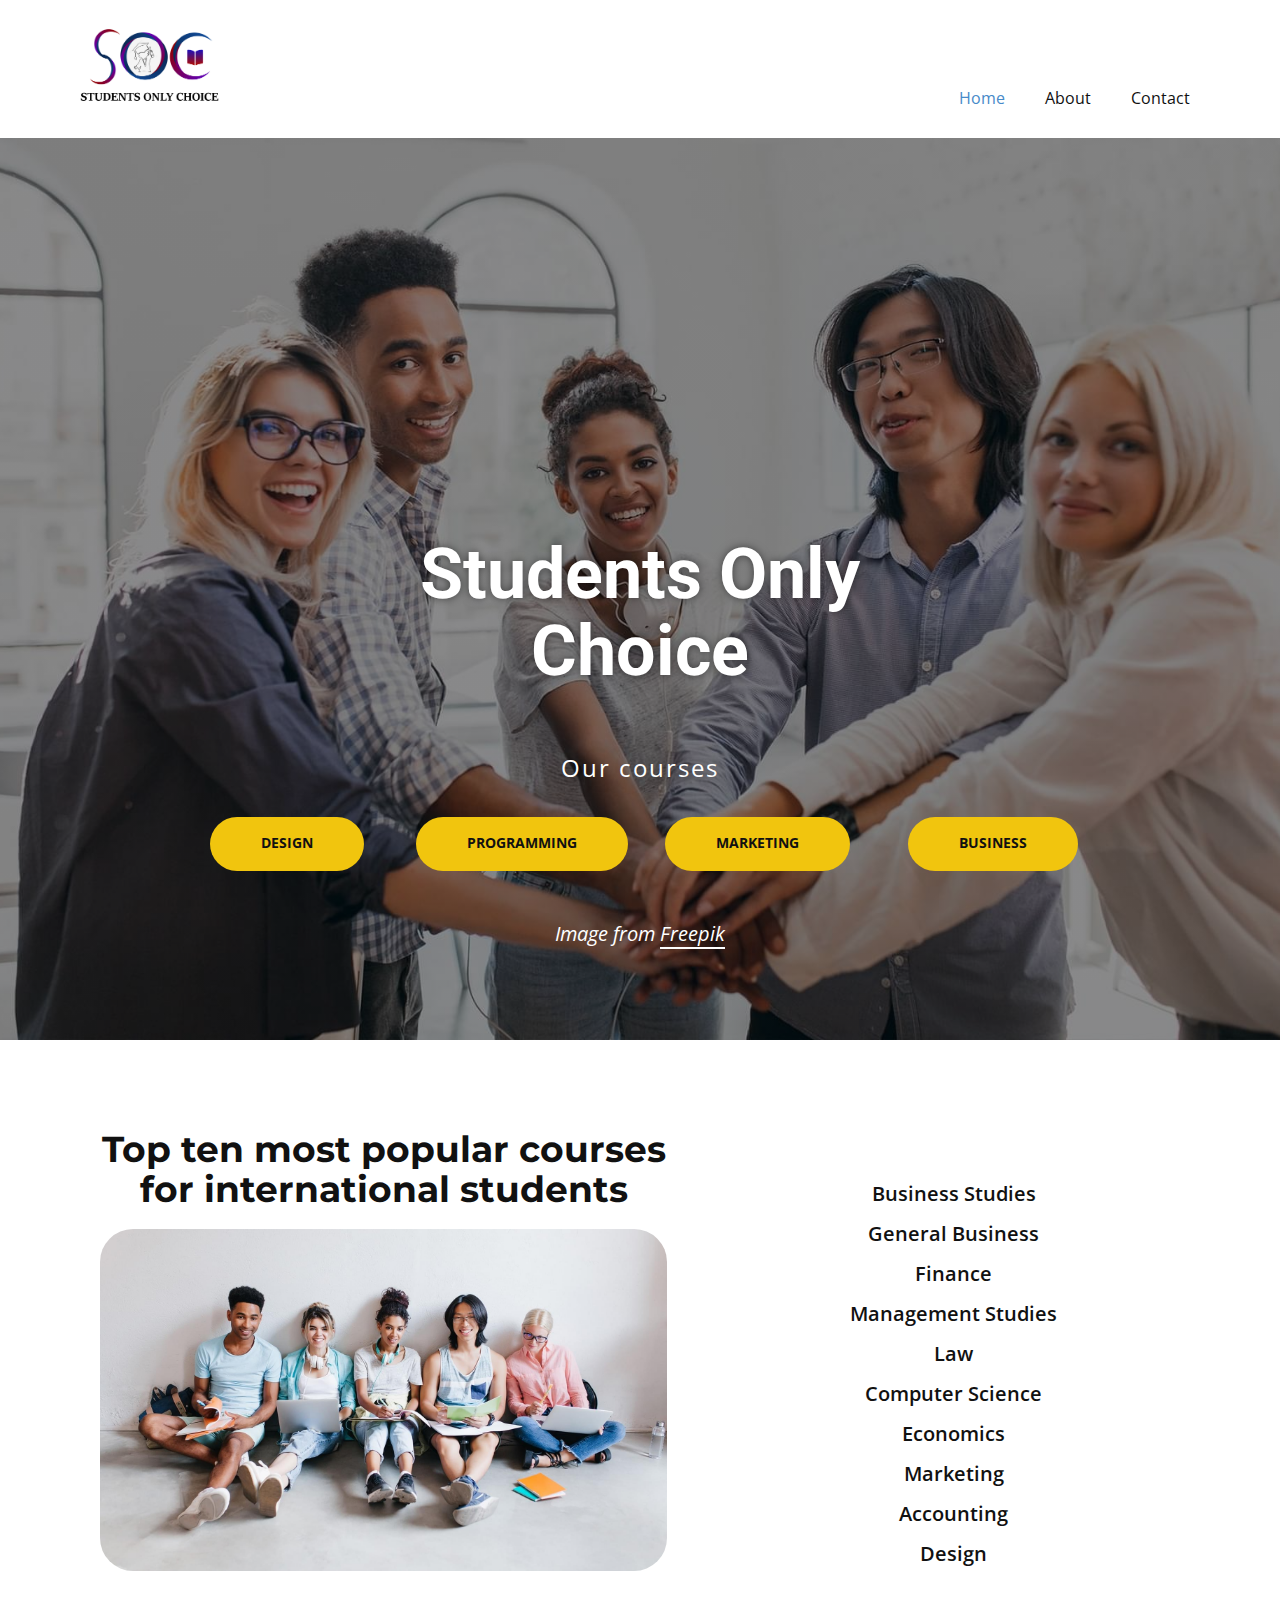
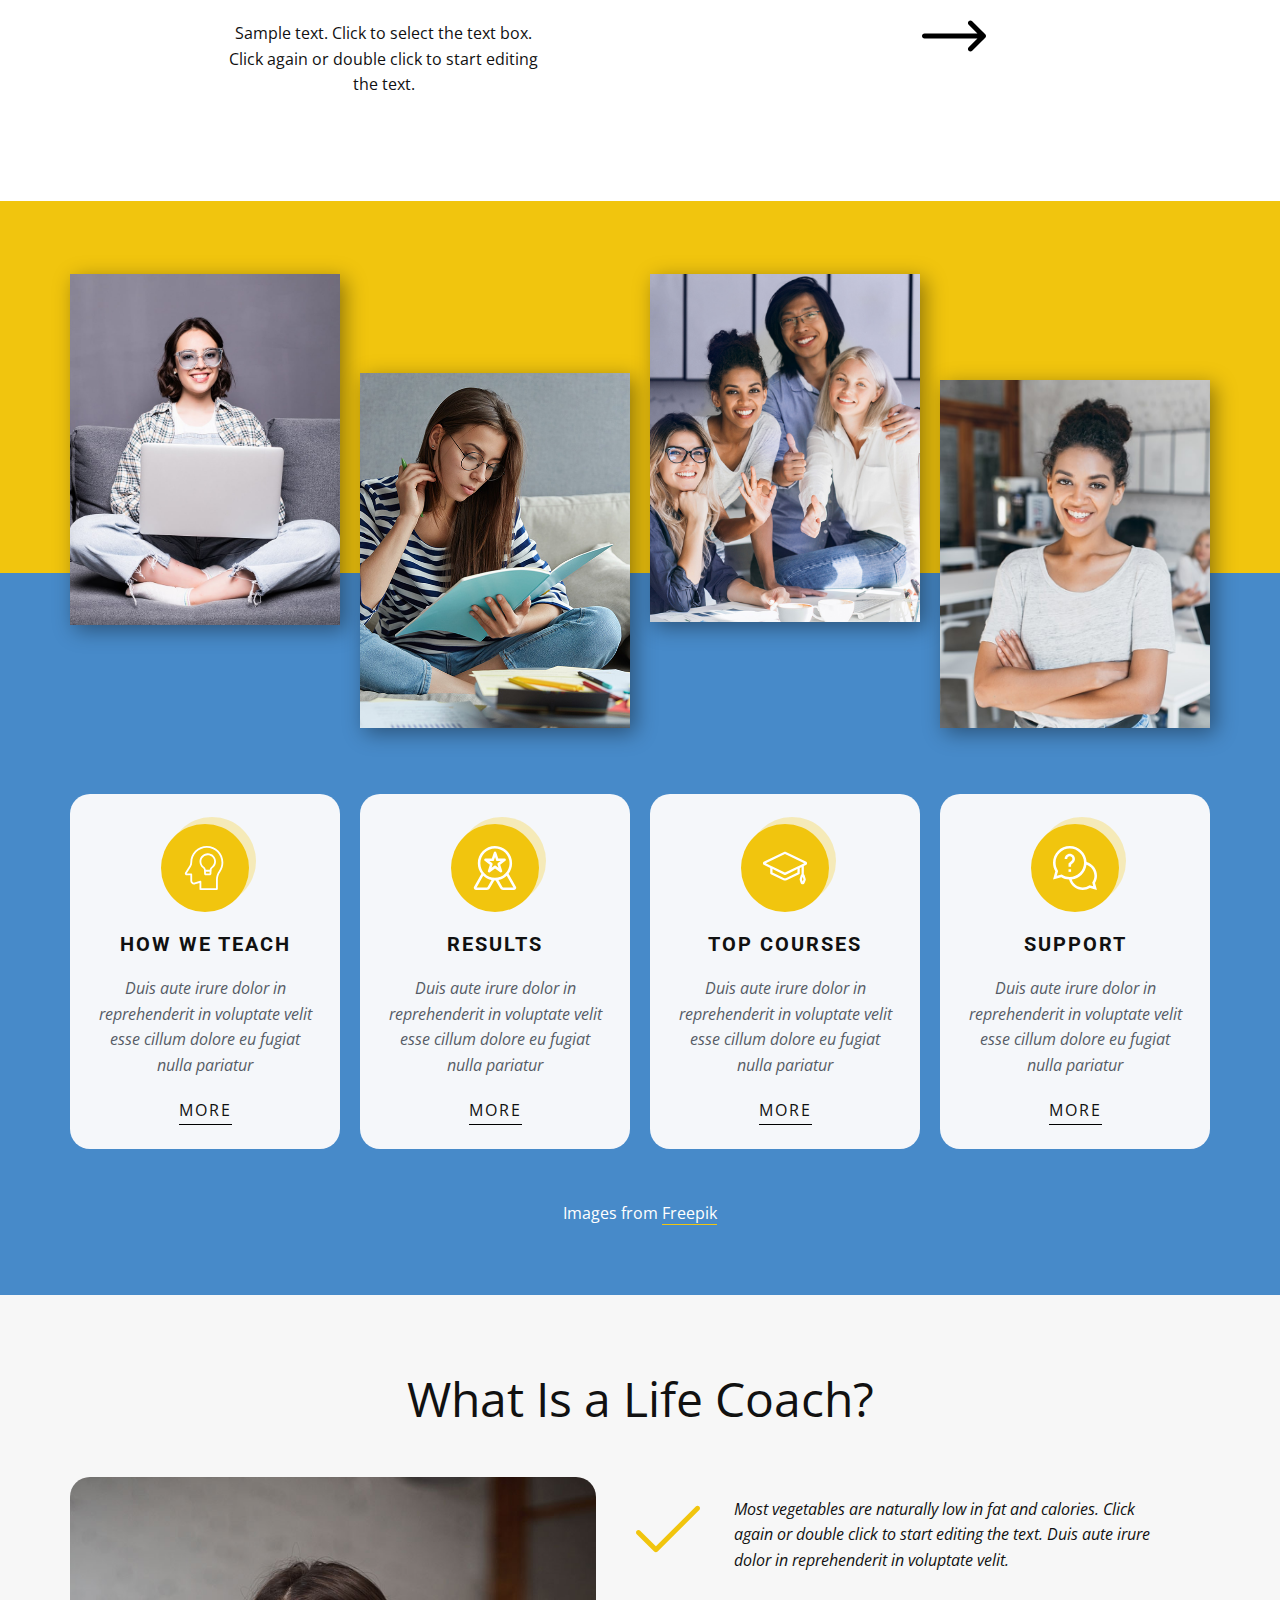
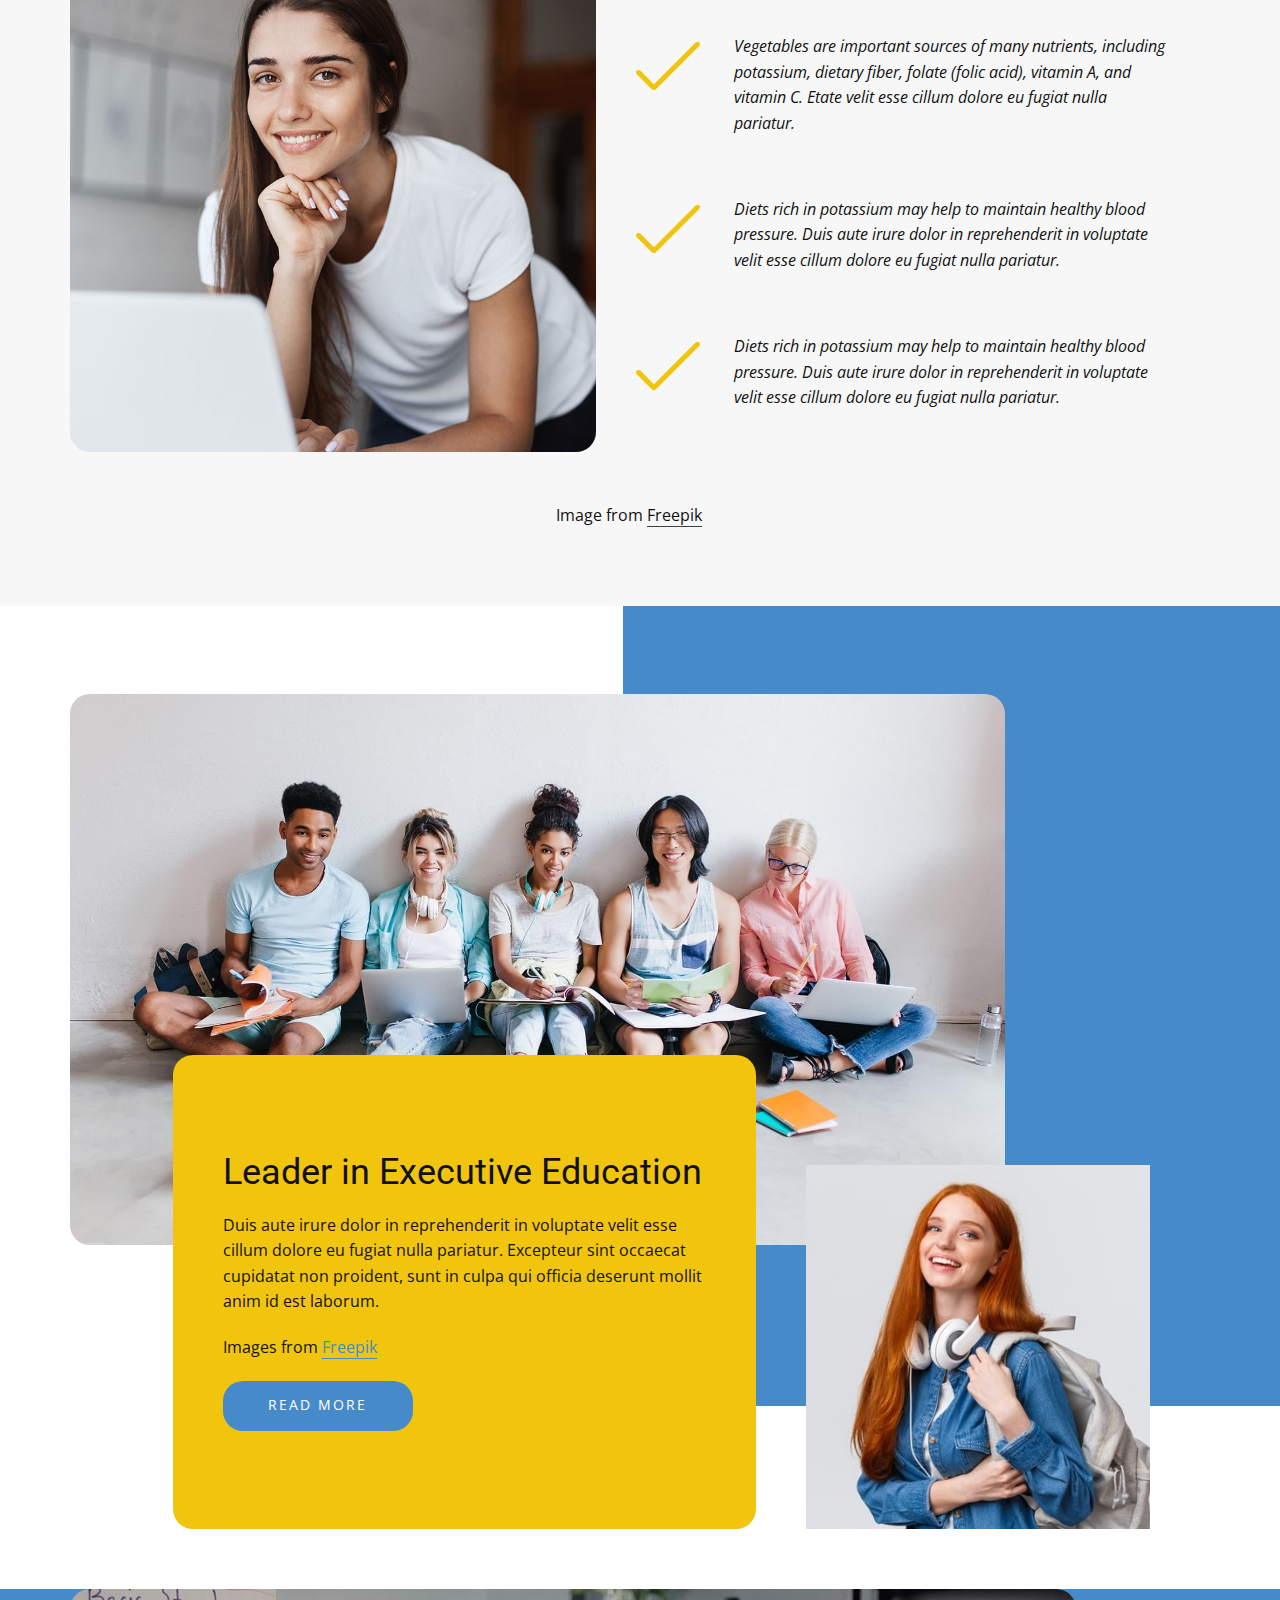
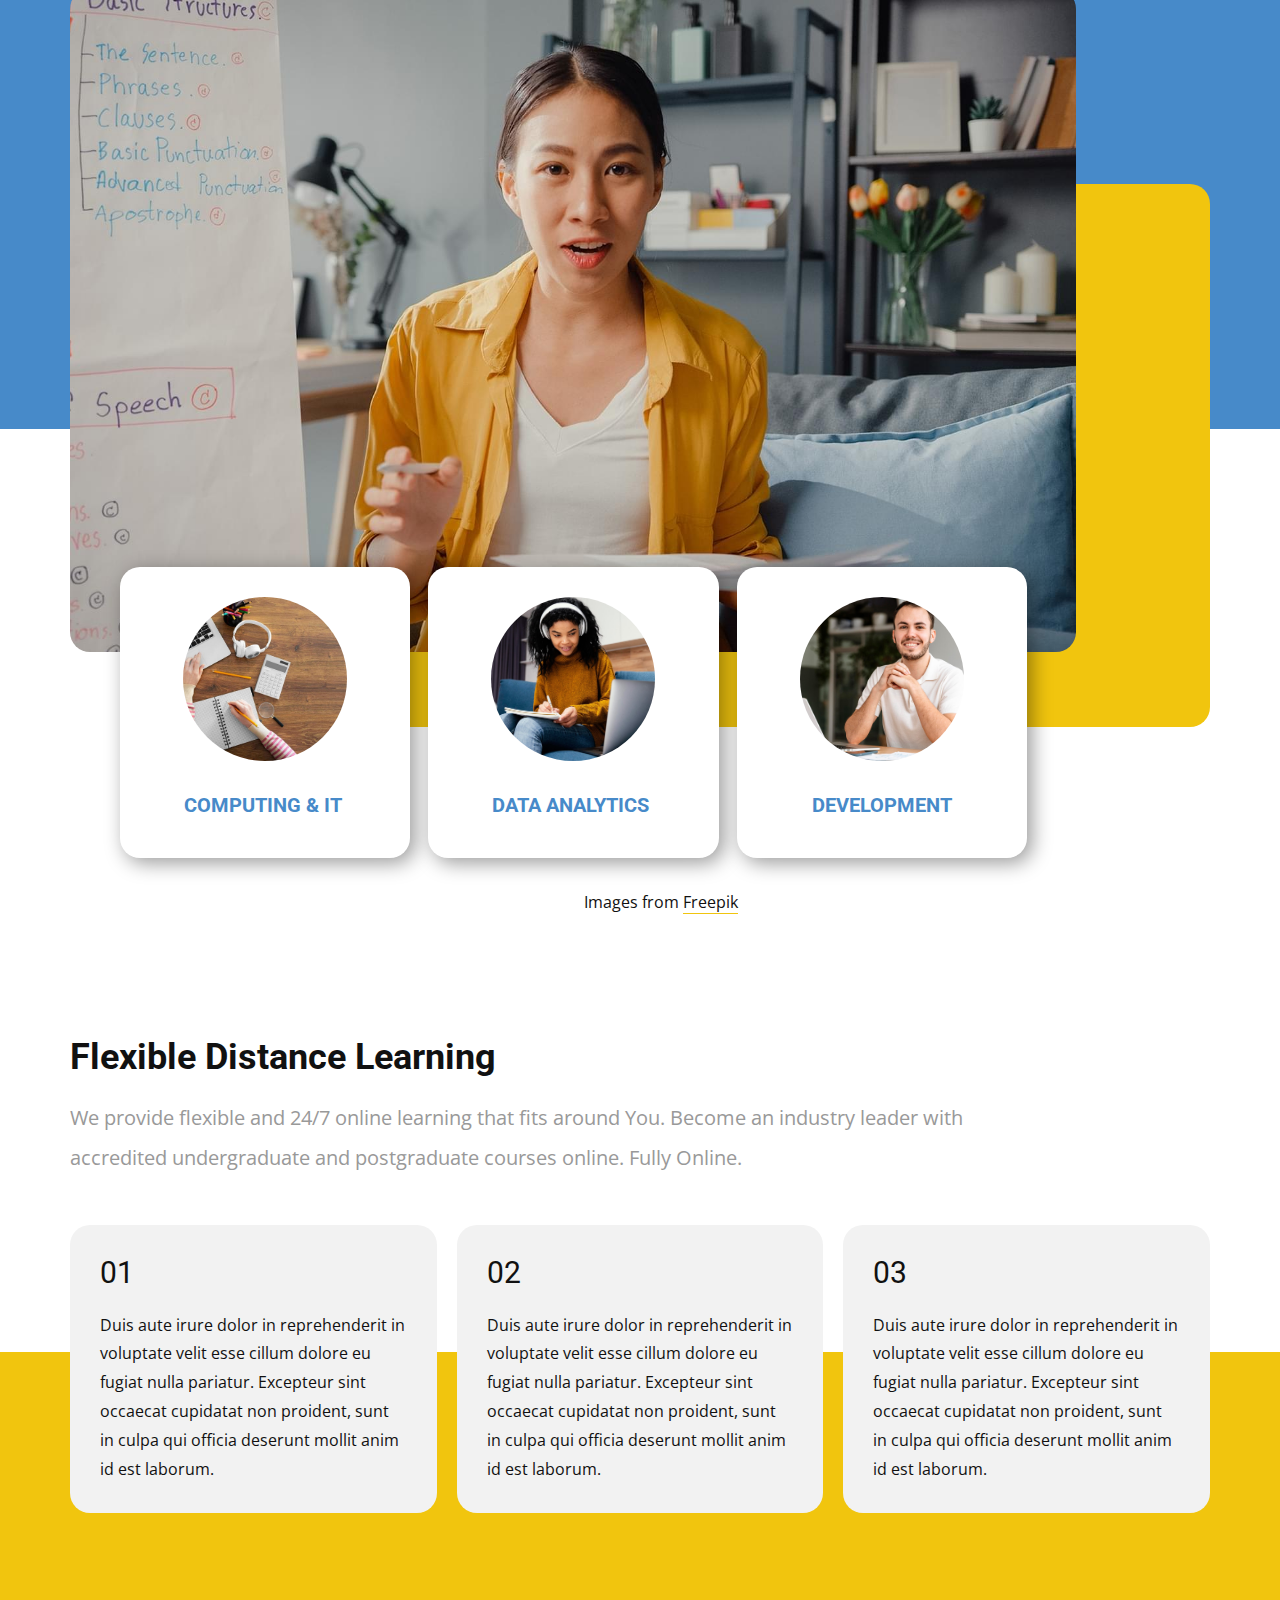
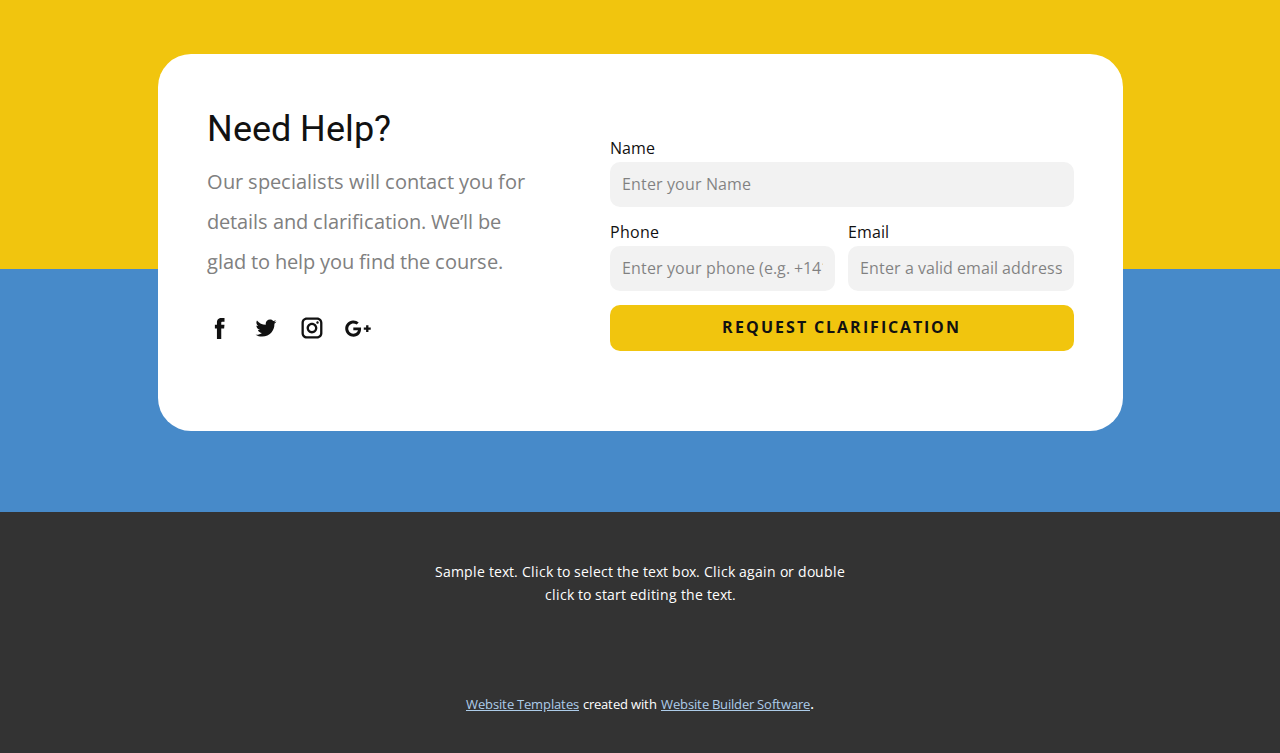
==== index.html @ dbdd0ae0 "updated" ====
<!DOCTYPE html>
<html style="font-size: 16px;">
  <head>
    <meta name="viewport" content="width=device-width, initial-scale=1.0">
    <meta charset="utf-8">
    <meta name="keywords" content="Students OnlyChoice, ​Top ten most popular courses for international students, ​What Is a Life Coach?, ​Leader in Executive Education, ​Flexible Distance Learning, ​Need Help?">
    <meta name="description" content="">
    <meta name="page_type" content="np-template-header-footer-from-plugin">
    <title>Home</title>
    <link rel="stylesheet" href="nicepage.css" media="screen">
<link rel="stylesheet" href="Home.css" media="screen">
    <script class="u-script" type="text/javascript" src="jquery.js" defer=""></script>
    <script class="u-script" type="text/javascript" src="nicepage.js" defer=""></script>
    <meta name="generator" content="Nicepage 4.2.6, nicepage.com">
    <link id="u-theme-google-font" rel="stylesheet" href="https://fonts.googleapis.com/css?family=Roboto:100,100i,300,300i,400,400i,500,500i,700,700i,900,900i|Open+Sans:300,300i,400,400i,600,600i,700,700i,800,800i">
    <link id="u-page-google-font" rel="stylesheet" href="https://fonts.googleapis.com/css?family=Montserrat:100,100i,200,200i,300,300i,400,400i,500,500i,600,600i,700,700i,800,800i,900,900i|Open+Sans:300,300i,400,400i,600,600i,700,700i,800,800i">
    
    
    
    
    
    
    
    
    
    <script type="application/ld+json">{
		"@context": "http://schema.org",
		"@type": "Organization",
		"name": "",
		"logo": "images/SOClogo.png"
}</script>
    <meta name="theme-color" content="#478ac9">
    <meta property="og:title" content="Home">
    <meta property="og:type" content="website">
  </head>
  <body data-home-page="Home.html" data-home-page-title="Home" class="u-body"><header class="u-clearfix u-header u-header" id="sec-bd96"><div class="u-clearfix u-sheet u-valign-middle u-sheet-1">
        <a href="https://nicepage.com" class="u-image u-logo u-image-1" data-image-width="1600" data-image-height="900">
          <img src="images/SOClogo.png" class="u-logo-image u-logo-image-1">
        </a>
        <nav class="u-menu u-menu-dropdown u-offcanvas u-menu-1">
          <div class="menu-collapse" style="font-size: 1rem; letter-spacing: 0px;">
            <a class="u-button-style u-custom-left-right-menu-spacing u-custom-padding-bottom u-custom-top-bottom-menu-spacing u-nav-link u-text-active-palette-1-base u-text-hover-palette-2-base" href="#">
              <svg viewBox="0 0 24 24"><use xmlns:xlink="http://www.w3.org/1999/xlink" xlink:href="#menu-hamburger"></use></svg>
              <svg version="1.1" xmlns="http://www.w3.org/2000/svg" xmlns:xlink="http://www.w3.org/1999/xlink"><defs><symbol id="menu-hamburger" viewBox="0 0 16 16" style="width: 16px; height: 16px;"><rect y="1" width="16" height="2"></rect><rect y="7" width="16" height="2"></rect><rect y="13" width="16" height="2"></rect>
</symbol>
</defs></svg>
            </a>
          </div>
          <div class="u-nav-container">
            <ul class="u-nav u-unstyled u-nav-1"><li class="u-nav-item"><a class="u-button-style u-nav-link u-text-active-palette-1-base u-text-hover-palette-2-base" href="Home.html" style="padding: 10px 20px;">Home</a>
</li><li class="u-nav-item"><a class="u-button-style u-nav-link u-text-active-palette-1-base u-text-hover-palette-2-base" href="About.html" style="padding: 10px 20px;">About</a>
</li><li class="u-nav-item"><a class="u-button-style u-nav-link u-text-active-palette-1-base u-text-hover-palette-2-base" href="Contact.html" style="padding: 10px 20px;">Contact</a>
</li></ul>
          </div>
          <div class="u-nav-container-collapse">
            <div class="u-black u-container-style u-inner-container-layout u-opacity u-opacity-95 u-sidenav">
              <div class="u-inner-container-layout u-sidenav-overflow">
                <div class="u-menu-close"></div>
                <ul class="u-align-center u-nav u-popupmenu-items u-unstyled u-nav-2"><li class="u-nav-item"><a class="u-button-style u-nav-link" href="Home.html">Home</a>
</li><li class="u-nav-item"><a class="u-button-style u-nav-link" href="About.html">About</a>
</li><li class="u-nav-item"><a class="u-button-style u-nav-link" href="Contact.html">Contact</a>
</li></ul>
              </div>
            </div>
            <div class="u-black u-menu-overlay u-opacity u-opacity-70"></div>
          </div>
        </nav>
      </div></header>
    <section class="u-align-center u-clearfix u-image u-shading u-section-1" src="" data-image-width="1620" data-image-height="1080" id="carousel_2856">
      <div class="u-clearfix u-sheet u-sheet-1">
        <h1 class="u-text u-text-default u-title u-text-1">Students Only<br>Choice
        </h1>
        <p class="u-text u-text-default u-text-2"> Our c​ourses</p>
        <div class="u-expanded-width-md u-expanded-width-sm u-expanded-width-xs u-list u-list-1">
          <div class="u-repeater u-repeater-1">
            <div class="u-container-style u-list-item u-repeater-item">
              <div class="u-container-layout u-similar-container u-valign-middle u-container-layout-1">
                <a href="https://nicepage.com/c/pets-animals-html-templates" class="u-active-white u-border-none u-btn u-btn-round u-button-style u-hover-white u-palette-3-base u-radius-50 u-btn-1">Design</a>
              </div>
            </div>
            <div class="u-align-center u-container-style u-list-item u-repeater-item">
              <div class="u-container-layout u-similar-container u-valign-middle u-container-layout-2">
                <a href="https://nicepage.com/c/fashion-beauty-website-templates" class="u-active-white u-border-none u-btn u-btn-round u-button-style u-hover-white u-palette-3-base u-radius-50 u-btn-2">programming</a>
              </div>
            </div>
            <div class="u-align-center u-container-style u-list-item u-repeater-item">
              <div class="u-container-layout u-similar-container u-valign-middle u-container-layout-3">
                <a href="https://nicepage.com/html-templates" class="u-active-white u-border-none u-btn u-btn-round u-button-style u-hover-white u-palette-3-base u-radius-50 u-btn-3">Marketing</a>
              </div>
            </div>
            <div class="u-align-center u-container-style u-list-item u-repeater-item">
              <div class="u-container-layout u-similar-container u-valign-middle u-container-layout-4">
                <a href="https://nicepage.com/k/university-website-templates" class="u-active-white u-border-none u-btn u-btn-round u-button-style u-hover-white u-palette-3-base u-radius-50 u-btn-4">Business</a>
              </div>
            </div>
          </div>
        </div>
        <p class="u-large-text u-text u-text-variant u-text-white u-text-3">Image from <a href="https://www.freepik.com/photos/people" class="u-active-none u-border-2 u-border-active-grey-5 u-border-hover-grey-5 u-border-white u-btn u-button-link u-button-style u-hover-none u-none u-text-body-alt-color u-btn-5">Freepik</a>
        </p>
      </div>
    </section>
    <section class="u-clearfix u-section-2" id="carousel_62f7">
      <div class="u-clearfix u-sheet u-valign-middle u-sheet-1">
        <div class="u-clearfix u-expanded-width u-layout-wrap u-layout-wrap-1">
          <div class="u-layout">
            <div class="u-layout-row">
              <div class="u-align-center u-container-style u-layout-cell u-size-33 u-layout-cell-1">
                <div class="u-container-layout u-valign-top u-container-layout-1">
                  <h2 class="u-custom-font u-font-montserrat u-text u-text-1"> Top ten most popular courses for international students</h2>
                  <img src="images/vbvf-min.jpg" alt="" class="u-expanded-width u-image u-image-round u-radius-33 u-image-1" data-image-width="1620" data-image-height="1080">
                  <p class="u-text u-text-2">Sample text. Click to select the text box. Click again or double click to start editing the text.</p>
                </div>
              </div>
              <div class="u-align-center u-container-style u-layout-cell u-shape-rectangle u-size-27 u-layout-cell-2">
                <div class="u-container-layout u-valign-middle u-container-layout-2">
                  <p class="u-text u-text-3"> Business Studies<br> General Business<br>Finance<br>Management Studies<br>Law<br>Computer Science<br>Economics<br>Marketing<br>Accounting<br>Design
                  </p><span class="u-icon u-icon-circle u-text-black u-icon-1"><svg class="u-svg-link" preserveAspectRatio="xMidYMin slice" viewBox="0 0 512 512" style=""><use xmlns:xlink="http://www.w3.org/1999/xlink" xlink:href="#svg-91af"></use></svg><svg xmlns="http://www.w3.org/2000/svg" xmlns:xlink="http://www.w3.org/1999/xlink" version="1.1" xml:space="preserve" class="u-svg-content" viewBox="0 0 512 512" x="0px" y="0px" id="svg-91af" style="enable-background:new 0 0 512 512;"><g><g><path d="M506.134,241.843c-0.006-0.006-0.011-0.013-0.018-0.019l-104.504-104c-7.829-7.791-20.492-7.762-28.285,0.068    c-7.792,7.829-7.762,20.492,0.067,28.284L443.558,236H20c-11.046,0-20,8.954-20,20c0,11.046,8.954,20,20,20h423.557    l-70.162,69.824c-7.829,7.792-7.859,20.455-0.067,28.284c7.793,7.831,20.457,7.858,28.285,0.068l104.504-104    c0.006-0.006,0.011-0.013,0.018-0.019C513.968,262.339,513.943,249.635,506.134,241.843z"></path>
</g>
</g></svg></span>
                </div>
              </div>
            </div>
          </div>
        </div>
      </div>
    </section>
    <section class="u-align-center u-clearfix u-palette-1-base u-section-3" id="carousel_7b63">
      <div class="u-expanded-width u-palette-3-base u-shape u-shape-rectangle u-shape-1"></div>
      <div class="u-clearfix u-gutter-20 u-layout-wrap u-layout-wrap-1">
        <div class="u-layout">
          <div class="u-layout-row">
            <div class="u-size-15 u-size-30-md">
              <div class="u-layout-col">
                <div class="u-container-style u-image u-layout-cell u-size-40 u-image-1" data-image-width="900" data-image-height="999">
                  <div class="u-container-layout u-container-layout-1"></div>
                </div>
                <div class="u-container-style u-hidden-md u-hidden-sm u-hidden-xs u-layout-cell u-size-20 u-layout-cell-2" wfd-invisible="true">
                  <div class="u-container-layout u-container-layout-2"></div>
                </div>
              </div>
            </div>
            <div class="u-size-15 u-size-30-md">
              <div class="u-layout-col">
                <div class="u-container-style u-hidden-md u-hidden-sm u-hidden-xs u-layout-cell u-size-20 u-layout-cell-3" wfd-invisible="true">
                  <div class="u-container-layout u-container-layout-3"></div>
                </div>
                <div class="u-container-style u-image u-layout-cell u-size-40 u-image-2" data-image-width="900" data-image-height="694">
                  <div class="u-container-layout u-container-layout-4"></div>
                </div>
              </div>
            </div>
            <div class="u-size-15 u-size-30-md">
              <div class="u-layout-col">
                <div class="u-container-style u-image u-layout-cell u-size-40 u-image-3" data-image-width="1200" data-image-height="1018">
                  <div class="u-container-layout u-container-layout-5"></div>
                </div>
                <div class="u-container-style u-hidden-md u-hidden-sm u-hidden-xs u-layout-cell u-size-20 u-layout-cell-6" wfd-invisible="true">
                  <div class="u-container-layout u-container-layout-6"></div>
                </div>
              </div>
            </div>
            <div class="u-size-15 u-size-30-md">
              <div class="u-layout-col">
                <div class="u-container-style u-hidden-md u-hidden-sm u-hidden-xs u-layout-cell u-size-20 u-layout-cell-7" wfd-invisible="true">
                  <div class="u-container-layout u-container-layout-7"></div>
                </div>
                <div class="u-container-style u-image u-layout-cell u-size-40 u-image-4" data-image-width="600" data-image-height="784">
                  <div class="u-container-layout u-container-layout-8"></div>
                </div>
              </div>
            </div>
          </div>
        </div>
      </div>
      <div class="u-list u-list-1">
        <div class="u-repeater u-repeater-1">
          <div class="u-align-center u-container-style u-list-item u-palette-5-light-3 u-radius-20 u-repeater-item u-shape-round u-list-item-1">
            <div class="u-container-layout u-similar-container u-valign-top u-container-layout-9"><span class="u-align-left u-icon u-icon-circle u-palette-3-base u-spacing-22 u-text-white u-icon-1"><svg class="u-svg-link" preserveAspectRatio="xMidYMin slice" viewBox="0 0 24 24" style=""><use xmlns:xlink="http://www.w3.org/1999/xlink" xlink:href="#svg-d74e"></use></svg><svg class="u-svg-content" viewBox="0 0 24 24" id="svg-d74e"><path d="m18.5 24h-9c-.276 0-.5-.224-.5-.5v-3.325l-2.414.733c-.159.059-.365.092-.586.092-1.103 0-2-.897-2-2v-3h-2c-.561 0-1-.439-1-1 0-.188.055-.373.157-.536l2.336-3.708c.332-.526.507-1.132.507-1.753 0-4.965 4.037-9.003 9-9.003s9 4.038 9 9c0 1.858-.565 3.646-1.636 5.17-.892 1.269-1.364 2.758-1.364 4.305v5.025c0 .276-.224.5-.5.5zm-8.5-1h8v-4.525c0-1.754.534-3.441 1.546-4.88.951-1.354 1.454-2.943 1.454-4.595 0-4.411-3.589-8-8-8s-8 3.589-8 8c0 .813-.229 1.604-.661 2.289l-2.336 3.708 2.497.003c.276 0 .5.224.5.5v3.5c0 .552.448 1 1 1 .104 0 .196-.014.271-.041l3.084-.938c.152-.045.316-.017.443.077s.202.244.202.402z"></path><path d="m14.5 16h-2c-.481 0-1-.369-1-1.18v-1.32c0-.586-.253-1.122-.676-1.433-1.17-.861-1.852-2.238-1.823-3.682.046-2.383 2.034-4.35 4.433-4.385 1.215-.04 2.369.443 3.235 1.296.858.847 1.331 1.975 1.331 3.176 0 1.422-.658 2.728-1.806 3.582-.434.323-.694.866-.694 1.453v1.493c0 .552-.448 1-1 1zm-1-11c-.018 0-.035 0-.053 0-1.833.026-3.412 1.585-3.446 3.404-.022 1.12.507 2.188 1.416 2.857.678.5 1.083 1.336 1.083 2.239v1.32c0 .149.036.198.036.198l1.964-.018v-1.493c0-.901.41-1.745 1.098-2.255.89-.664 1.402-1.677 1.402-2.78 0-.932-.367-1.806-1.033-2.463-.661-.652-1.535-1.009-2.467-1.009z"></path><path d="m15 14h-3c-.276 0-.5-.224-.5-.5s.224-.5.5-.5h3c.276 0 .5.224.5.5s-.224.5-.5.5z"></path></svg></span>
              <h5 class="u-text u-text-1"> How We Teach</h5>
              <p class="u-text u-text-palette-5-dark-2 u-text-2">Duis aute irure dolor in reprehenderit in voluptate velit esse cillum dolore eu fugiat nulla pariatur</p>
              <a href="https://nicepage.best" class="u-active-none u-align-center u-border-1 u-border-active-grey-60 u-border-black u-border-hover-grey-60 u-btn u-button-style u-hover-none u-none u-text-body-color u-btn-1">more</a>
            </div>
          </div>
          <div class="u-align-center u-container-style u-list-item u-palette-5-light-3 u-radius-20 u-repeater-item u-shape-round u-list-item-2">
            <div class="u-container-layout u-similar-container u-valign-top u-container-layout-10"><span class="u-align-left u-icon u-icon-circle u-palette-3-base u-spacing-22 u-text-white u-icon-2"><svg class="u-svg-link" preserveAspectRatio="xMidYMin slice" viewBox="0 0 512 512" style=""><use xmlns:xlink="http://www.w3.org/1999/xlink" xlink:href="#svg-dde6"></use></svg><svg class="u-svg-content" viewBox="0 0 512 512" id="svg-dde6"><g><path d="m316.703 216.874 60.137-43.873c11.697-8.534 5.632-27.118-8.841-27.118h-74.267l-22.962-70.965c-4.463-13.788-24.071-13.816-28.543 0l-22.962 70.965h-74.267c-14.48 0-20.532 18.588-8.841 27.118l60.137 43.873-22.979 71.013c-4.464 13.797 11.405 25.277 23.112 16.736l60.07-43.825 60.07 43.825c11.638 8.488 27.587-2.907 23.112-16.736zm-31.886-1.098 12.091 37.367-31.567-23.031c-5.269-3.843-12.414-3.842-17.682 0l-31.567 23.031 12.091-37.367c1.995-6.166-.195-12.916-5.431-16.736l-31.741-23.157h39.168c6.505 0 12.269-4.193 14.271-10.382l12.05-37.24 12.05 37.24c2.003 6.188 7.767 10.382 14.271 10.382h39.168l-31.741 23.157c-5.236 3.82-7.426 10.57-5.431 16.736z"></path><path d="m499.556 472.922-85.829-150.828c25.867-33.776 41.273-76.025 41.273-121.825-.001-110.429-89.496-200.269-199.501-200.269s-199.5 89.84-199.5 200.269c0 46.139 15.631 88.676 41.846 122.575l-85.404 150.081c-9.902 17.411 2.624 39.075 22.669 39.075h127.55c13.613 0 26.257-7.361 32.997-19.209l52.582-92.4c5.472.197 9.578.205 15.506-.038l52.596 92.437c6.741 11.85 19.385 19.211 32.998 19.211h127.55c20.022-.001 32.583-21.643 22.667-39.079zm-329.975 5.033c-1.419 2.495-4.071 4.045-6.922 4.045h-120.865l77.261-135.771c26.527 25.004 59.841 42.828 96.841 50.338zm-83.582-277.686c0-93.887 76.037-170.269 169.5-170.269s169.5 76.382 169.5 170.269-76.037 170.269-169.5 170.269-169.5-76.383-169.5-170.269zm263.34 281.731c-2.851 0-5.503-1.55-6.923-4.046l-46.413-81.569c36.942-7.678 70.176-25.643 96.594-50.766l77.607 136.381z"></path>
</g></svg></span>
              <h5 class="u-text u-text-3">Results</h5>
              <p class="u-text u-text-palette-5-dark-2 u-text-4">Duis aute irure dolor in reprehenderit in voluptate velit esse cillum dolore eu fugiat nulla pariatur</p>
              <a href="https://nicepage.com/k/yoga-html-templates" class="u-active-none u-align-center u-border-1 u-border-active-grey-60 u-border-black u-border-hover-grey-60 u-btn u-button-style u-hover-none u-none u-text-body-color u-btn-2">more</a>
            </div>
          </div>
          <div class="u-align-center u-container-style u-list-item u-palette-5-light-3 u-radius-20 u-repeater-item u-shape-round u-list-item-3">
            <div class="u-container-layout u-similar-container u-valign-top u-container-layout-11"><span class="u-align-left u-icon u-icon-circle u-palette-3-base u-spacing-22 u-icon-3"><svg class="u-svg-link" preserveAspectRatio="xMidYMin slice" viewBox="0 0 477.005 477.005" style=""><use xmlns:xlink="http://www.w3.org/1999/xlink" xlink:href="#svg-44d1"></use></svg><svg class="u-svg-content" viewBox="0 0 477.005 477.005" x="0px" y="0px" id="svg-44d1" style="enable-background:new 0 0 477.005 477.005;"><g><path d="M7.075,204.297l71.191,34.293v57.087c0,4.801,2.75,9.178,7.075,11.262l136.194,65.605c1.692,0.814,3.546,1.237,5.425,1.237   h22.886c1.879,0,3.732-0.423,5.426-1.237l135.817-65.425c2.633-1.27,4.738-3.42,5.95-6.079c0.171-0.375,0.334-0.754,0.497-1.134   c0.663-1.552,1.005-3.223,1.005-4.91v-56.407l19.419-9.354v77.412c-4.202,2.801-7.441,6.998-9.01,12.109l-11.049,36.002   c-1.361,4.44-1.324,9.124,0.109,13.542l10.246,31.578c2.922,9.007,11.245,15.254,20.709,15.545   c0.063,0.002,0.125,0.003,0.188,0.004l0.312,0.005c0.065,0.001,0.13,0.001,0.196,0.001c9.304,0,17.52-5.594,20.931-14.253   l11.847-30.072c1.828-4.637,2.059-9.824,0.65-14.605L452.043,319c-1.539-5.229-4.806-9.522-9.083-12.368v-89.438l26.97-12.992   c4.325-2.084,7.075-6.46,7.075-11.262v-9.955c0-4.801-2.75-9.178-7.075-11.262L243.827,62.81c-3.429-1.651-7.422-1.651-10.85,0   L7.075,171.628C2.75,173.711,0,178.088,0,182.89v10.146C0,197.837,2.75,202.213,7.075,204.297z M429.886,385.539l-7.853-24.202   l8.376-27.295l8.456,28.704L429.886,385.539z M373.54,287.824l-126.548,60.959h-17.179l-126.547-60.959v-37.19l129.712,62.483   c1.714,0.826,3.569,1.238,5.425,1.238s3.71-0.412,5.425-1.238l129.713-62.482L373.54,287.824L373.54,287.824z M238.402,87.946   l207.632,100.017l-63.763,30.715c-0.562,0.178-1.116,0.387-1.656,0.646L238.402,287.83L96.19,219.324   c-0.539-0.259-1.093-0.468-1.654-0.646l-63.764-30.716L238.402,87.946z"></path>
</g></svg></span>
              <h5 class="u-text u-text-5">Top Courses</h5>
              <p class="u-text u-text-palette-5-dark-2 u-text-6">Duis aute irure dolor in reprehenderit in voluptate velit esse cillum dolore eu fugiat nulla pariatur</p>
              <a href="https://nicepage.com/website-builder" class="u-active-none u-align-center u-border-1 u-border-active-grey-60 u-border-black u-border-hover-grey-60 u-btn u-button-style u-hover-none u-none u-text-body-color u-btn-3">more</a>
            </div>
          </div>
          <div class="u-align-center u-container-style u-list-item u-palette-5-light-3 u-radius-20 u-repeater-item u-shape-round u-list-item-4">
            <div class="u-container-layout u-similar-container u-valign-top u-container-layout-12"><span class="u-align-left u-icon u-icon-circle u-palette-3-base u-spacing-22 u-text-white u-icon-4"><svg class="u-svg-link" preserveAspectRatio="xMidYMin slice" viewBox="0 0 512 512" style=""><use xmlns:xlink="http://www.w3.org/1999/xlink" xlink:href="#svg-60ce"></use></svg><svg class="u-svg-content" viewBox="0 0 512 512" id="svg-60ce"><path d="m512 346.5c0-74.628906-50.285156-139.832031-121.195312-159.480469-4.457032-103.878906-90.347657-187.019531-195.304688-187.019531-107.800781 0-195.5 87.699219-195.5 195.5 0 35.132812 9.351562 69.339844 27.109375 99.371094l-26.390625 95.40625 95.410156-26.386719c27.605469 16.324219 58.746094 25.519531 90.886719 26.90625 19.644531 70.914063 84.851563 121.203125 159.484375 121.203125 29.789062 0 58.757812-7.933594 84.210938-23.007812l80.566406 22.285156-22.285156-80.566406c15.074218-25.453126 23.007812-54.421876 23.007812-84.210938zm-411.136719-15.046875-57.117187 15.800781 15.800781-57.117187-3.601563-5.632813c-16.972656-26.554687-25.945312-57.332031-25.945312-89.003906 0-91.257812 74.242188-165.5 165.5-165.5s165.5 74.242188 165.5 165.5-74.242188 165.5-165.5 165.5c-31.671875 0-62.445312-8.972656-89.003906-25.945312zm367.390625 136.800781-42.382812-11.726562-5.660156 3.683594c-21.941407 14.253906-47.433594 21.789062-73.710938 21.789062-58.65625 0-110.199219-37.925781-128.460938-92.308594 89.820313-10.355468 161.296876-81.832031 171.65625-171.65625 54.378907 18.265625 92.304688 69.808594 92.304688 128.464844 0 26.277344-7.535156 51.769531-21.789062 73.710938l-3.683594 5.660156zm0 0"></path><path d="m180.5 271h30v30h-30zm0 0"></path><path d="m225.5 150c0 8.519531-3.46875 16.382812-9.765625 22.144531l-35.234375 32.25v36.605469h30v-23.394531l25.488281-23.328125c12.398438-11.347656 19.511719-27.484375 19.511719-44.277344 0-33.085938-26.914062-60-60-60s-60 26.914062-60 60h30c0-16.542969 13.457031-30 30-30s30 13.457031 30 30zm0 0"></path></svg></span>
              <h5 class="u-text u-text-7">Support</h5>
              <p class="u-text u-text-palette-5-dark-2 u-text-8">Duis aute irure dolor in reprehenderit in voluptate velit esse cillum dolore eu fugiat nulla pariatur</p>
              <a href="https://nicepage.me" class="u-active-none u-align-center u-border-1 u-border-active-grey-60 u-border-black u-border-hover-grey-60 u-btn u-button-style u-hover-none u-none u-text-body-color u-btn-4">more</a>
            </div>
          </div>
        </div>
      </div>
      <p class="u-text u-text-9">Images from <a href="https://www.freepik.com/photos/business" class="u-border-1 u-border-active-white u-border-hover-white u-border-palette-3-base u-btn u-button-link u-button-style u-none u-text-active-palette-3-base u-text-body-alt-color u-text-hover-palette-3-base u-btn-5">Freepik</a>
      </p>
    </section>
    <section class="u-align-center u-clearfix u-image u-section-4" id="carousel_d402">
      <div class="u-clearfix u-sheet u-valign-middle-lg u-valign-middle-sm u-valign-middle-xl u-valign-middle-xs u-sheet-1">
        <h1 class="u-text u-text-default u-text-1"> What Is a Life Coach?</h1>
        <img src="images/tttt.jpg" alt="" class="u-expanded-width-sm u-expanded-width-xs u-image u-image-round u-radius-20 u-image-1" data-image-width="800" data-image-height="1200">
        <div class="u-expanded-width-sm u-expanded-width-xs u-list u-list-1">
          <div class="u-repeater u-repeater-1">
            <div class="u-container-style u-list-item u-repeater-item">
              <div class="u-container-layout u-similar-container u-container-layout-1"><span class="u-icon u-icon-circle u-text-palette-3-base u-icon-1"><svg class="u-svg-link" preserveAspectRatio="xMidYMin slice" viewBox="0 0 511.999 511.999" style=""><use xmlns:xlink="http://www.w3.org/1999/xlink" xlink:href="#svg-a226"></use></svg><svg class="u-svg-content" viewBox="0 0 511.999 511.999" x="0px" y="0px" id="svg-a226" style="enable-background:new 0 0 511.999 511.999;"><g><g><path d="M506.231,75.508c-7.689-7.69-20.158-7.69-27.849,0l-319.21,319.211L33.617,269.163c-7.689-7.691-20.158-7.691-27.849,0    c-7.69,7.69-7.69,20.158,0,27.849l139.481,139.481c7.687,7.687,20.16,7.689,27.849,0l333.133-333.136    C513.921,95.666,513.921,83.198,506.231,75.508z"></path>
</g>
</g></svg>
            
            
          </span>
                <p class="u-text u-text-2">Most vegetables are naturally low in fat and calories. Click again or double click to start editing the text.&nbsp;Duis aute irure dolor in reprehenderit in voluptate velit. </p>
              </div>
            </div>
            <div class="u-container-style u-list-item u-repeater-item">
              <div class="u-container-layout u-similar-container u-container-layout-2"><span class="u-icon u-icon-circle u-text-palette-3-base u-icon-2"><svg class="u-svg-link" preserveAspectRatio="xMidYMin slice" viewBox="0 0 426.667 426.667" style=""><use xmlns:xlink="http://www.w3.org/1999/xlink" xlink:href="#svg-3c06"></use></svg><svg class="u-svg-content" viewBox="0 0 426.667 426.667" x="0px" y="0px" id="svg-3c06" style="enable-background:new 0 0 426.667 426.667;"><g><g><path d="M421.876,56.307c-6.548-6.78-17.352-6.968-24.132-0.42c-0.142,0.137-0.282,0.277-0.42,0.42L119.257,334.375    l-90.334-90.334c-6.78-6.548-17.584-6.36-24.132,0.42c-6.388,6.614-6.388,17.099,0,23.713l102.4,102.4    c6.665,6.663,17.468,6.663,24.132,0L421.456,80.44C428.236,73.891,428.424,63.087,421.876,56.307z"></path>
</g>
</g></svg>
            
            
          </span>
                <p class="u-text u-text-3">Vegetables are important sources of many nutrients, including potassium, dietary fiber, folate (folic acid), vitamin A, and vitamin C. Etate velit esse cillum dolore eu fugiat nulla pariatur. </p>
              </div>
            </div>
            <div class="u-container-style u-list-item u-repeater-item">
              <div class="u-container-layout u-similar-container u-container-layout-3"><span class="u-icon u-icon-circle u-text-palette-3-base u-icon-3"><svg class="u-svg-link" preserveAspectRatio="xMidYMin slice" viewBox="0 0 426.667 426.667" style=""><use xmlns:xlink="http://www.w3.org/1999/xlink" xlink:href="#svg-b644"></use></svg><svg class="u-svg-content" viewBox="0 0 426.667 426.667" x="0px" y="0px" id="svg-b644" style="enable-background:new 0 0 426.667 426.667;"><g><g><path d="M421.876,56.307c-6.548-6.78-17.352-6.968-24.132-0.42c-0.142,0.137-0.282,0.277-0.42,0.42L119.257,334.375    l-90.334-90.334c-6.78-6.548-17.584-6.36-24.132,0.42c-6.388,6.614-6.388,17.099,0,23.713l102.4,102.4    c6.665,6.663,17.468,6.663,24.132,0L421.456,80.44C428.236,73.891,428.424,63.087,421.876,56.307z"></path>
</g>
</g></svg>
            
            
          </span>
                <p class="u-text u-text-4">Diets rich in potassium may help to maintain healthy blood pressure. Duis aute irure dolor in reprehenderit in voluptate velit esse cillum dolore eu fugiat nulla pariatur. </p>
              </div>
            </div>
            <div class="u-container-style u-list-item u-repeater-item">
              <div class="u-container-layout u-similar-container u-container-layout-4"><span class="u-icon u-icon-circle u-text-palette-3-base u-icon-4"><svg class="u-svg-link" preserveAspectRatio="xMidYMin slice" viewBox="0 0 426.667 426.667" style=""><use xmlns:xlink="http://www.w3.org/1999/xlink" xlink:href="#svg-e9aa"></use></svg><svg class="u-svg-content" viewBox="0 0 426.667 426.667" x="0px" y="0px" id="svg-e9aa" style="enable-background:new 0 0 426.667 426.667;"><g><g><path d="M421.876,56.307c-6.548-6.78-17.352-6.968-24.132-0.42c-0.142,0.137-0.282,0.277-0.42,0.42L119.257,334.375    l-90.334-90.334c-6.78-6.548-17.584-6.36-24.132,0.42c-6.388,6.614-6.388,17.099,0,23.713l102.4,102.4    c6.665,6.663,17.468,6.663,24.132,0L421.456,80.44C428.236,73.891,428.424,63.087,421.876,56.307z"></path>
</g>
</g></svg>
            
            
          </span>
                <p class="u-text u-text-5">Diets rich in potassium may help to maintain healthy blood pressure. Duis aute irure dolor in reprehenderit in voluptate velit esse cillum dolore eu fugiat nulla pariatur. </p>
              </div>
            </div>
          </div>
        </div>
        <p class="u-align-center u-text u-text-6">Image from <a href="https://www.freepik.com/photos/music" class="u-active-none u-border-1 u-border-grey-75 u-btn u-button-link u-button-style u-hover-none u-none u-text-body-color u-btn-1">Freepik</a>
        </p>
      </div>
    </section>
    <section class="u-clearfix u-section-5" id="carousel_3d81">
      <div class="u-palette-1-base u-shape u-shape-rectangle u-shape-1"></div>
      <img class="u-image u-image-round u-radius-20 u-image-1" src="images/vbvf-min.jpg" data-image-width="1620" data-image-height="1080">
      <div class="u-clearfix u-gutter-50 u-layout-wrap u-layout-wrap-1">
        <div class="u-layout">
          <div class="u-layout-row">
            <div class="u-size-37">
              <div class="u-layout-col">
                <div class="u-container-style u-layout-cell u-left-cell u-palette-3-base u-radius-20 u-shape-round u-size-60 u-layout-cell-1">
                  <div class="u-container-layout u-valign-middle u-container-layout-1">
                    <h2 class="u-text u-text-default u-text-1"> Leader in Executive Education</h2>
                    <p class="u-text u-text-default u-text-2"> Duis aute irure dolor in reprehenderit in voluptate velit esse cillum dolore eu fugiat nulla pariatur. Excepteur sint occaecat cupidatat non proident, sunt in culpa qui officia deserunt mollit anim id est laborum. </p>
                    <p class="u-text u-text-default u-text-3">Images from <a href="https://freepik.com/photos/people" class="u-active-none u-border-1 u-border-palette-1-base u-btn u-button-link u-button-style u-hover-none u-none u-text-palette-1-base u-btn-1">Freepik</a>
                    </p>
                    <a href="https://nicepage.com/k/retro-website-templates" class="u-btn u-btn-round u-button-style u-radius-20 u-btn-2">read more</a>
                  </div>
                </div>
              </div>
            </div>
            <div class="u-size-23">
              <div class="u-layout-col">
                <div class="u-container-style u-hidden-sm u-hidden-xs u-layout-cell u-right-cell u-size-30 u-layout-cell-2">
                  <div class="u-container-layout u-container-layout-2"></div>
                </div>
                <div class="u-container-style u-image u-layout-cell u-right-cell u-size-30 u-image-2" data-image-width="626" data-image-height="417">
                  <div class="u-container-layout u-container-layout-3"></div>
                </div>
              </div>
            </div>
          </div>
        </div>
      </div>
    </section>
    <section class="u-clearfix u-white u-section-6" id="carousel_1af7">
      <div class="u-expanded-width u-palette-1-base u-shape u-shape-rectangle u-shape-1"></div>
      <div class="u-palette-3-base u-radius-20 u-shape u-shape-round u-shape-2"></div>
      <img src="images/sddd.jpg" class="u-align-left u-image u-image-round u-radius-20 u-image-1" data-image-width="1920" data-image-height="1012">
      <div class="u-list u-list-1">
        <div class="u-repeater u-repeater-1">
          <div class="u-align-center u-container-style u-list-item u-radius-20 u-repeater-item u-shape-round u-white u-list-item-1">
            <div class="u-container-layout u-similar-container u-valign-top u-container-layout-1">
              <div alt="" class="u-image u-image-circle u-image-2" data-image-width="1920" data-image-height="1080"></div>
              <h4 class="u-text u-text-palette-1-base u-text-1">Computing &amp; IT&nbsp;<br>
              </h4>
            </div>
          </div>
          <div class="u-align-center u-container-style u-list-item u-radius-20 u-repeater-item u-shape-round u-video-cover u-white u-list-item-2">
            <div class="u-container-layout u-similar-container u-valign-top u-container-layout-2">
              <div alt="" class="u-image u-image-circle u-image-3" data-image-width="800" data-image-height="737"></div>
              <h4 class="u-text u-text-palette-1-base u-text-2">Data Analytics&nbsp;<br>
              </h4>
            </div>
          </div>
          <div class="u-align-center u-container-style u-list-item u-radius-20 u-repeater-item u-shape-round u-video-cover u-white u-list-item-3">
            <div class="u-container-layout u-similar-container u-valign-top u-container-layout-3">
              <div alt="" class="u-image u-image-circle u-image-4" data-image-width="1200" data-image-height="800"></div>
              <h4 class="u-text u-text-palette-1-base u-text-3">DEvelopment</h4>
            </div>
          </div>
        </div>
      </div>
      <p class="u-align-center u-text u-text-4">Images from <a href="https://www.freepik.com/photos/school" class="u-border-1 u-border-active-palette-3-base u-border-hover-palette-3-base u-border-palette-3-base u-btn u-button-link u-button-style u-none u-text-active-grey-75 u-text-body-color u-text-hover-grey-75 u-btn-1">Freepik</a>
      </p>
    </section>
    <section class="u-clearfix u-palette-3-base u-section-7" id="carousel_c191">
      <div class="u-expanded-width u-shape u-shape-rectangle u-white u-shape-1"></div>
      <h2 class="u-text u-text-default u-text-1"> Flexible Distance Learning</h2>
      <p class="u-text u-text-grey-40 u-text-2"> We provide flexible and 24/7 online learning that fits around You. Become an industry leader with accredited undergraduate and postgraduate courses online. Fully Online.</p>
      <div class="u-list u-list-1">
        <div class="u-repeater u-repeater-1">
          <div class="u-container-style u-grey-5 u-list-item u-radius-20 u-repeater-item u-shape-round u-list-item-1">
            <div class="u-container-layout u-similar-container u-valign-top u-container-layout-1">
              <h3 class="u-text u-text-default u-text-3">01</h3>
              <p class="u-text u-text-4">Duis aute irure dolor in reprehenderit in voluptate velit esse cillum dolore eu fugiat nulla pariatur. Excepteur sint occaecat cupidatat non proident, sunt in culpa qui officia deserunt mollit anim id est laborum.</p>
            </div>
          </div>
          <div class="u-container-style u-grey-5 u-list-item u-radius-20 u-repeater-item u-shape-round">
            <div class="u-container-layout u-similar-container u-valign-top u-container-layout-2">
              <h3 class="u-text u-text-default u-text-5">02</h3>
              <p class="u-text u-text-6">Duis aute irure dolor in reprehenderit in voluptate velit esse cillum dolore eu fugiat nulla pariatur. Excepteur sint occaecat cupidatat non proident, sunt in culpa qui officia deserunt mollit anim id est laborum.</p>
            </div>
          </div>
          <div class="u-container-style u-grey-5 u-list-item u-radius-20 u-repeater-item u-shape-round">
            <div class="u-container-layout u-similar-container u-valign-top u-container-layout-3">
              <h3 class="u-text u-text-default u-text-7">03</h3>
              <p class="u-text u-text-8">Duis aute irure dolor in reprehenderit in voluptate velit esse cillum dolore eu fugiat nulla pariatur. Excepteur sint occaecat cupidatat non proident, sunt in culpa qui officia deserunt mollit anim id est laborum.</p>
            </div>
          </div>
        </div>
      </div>
    </section>
    <section class="u-clearfix u-palette-1-base u-section-8" id="carousel_de83">
      <div class="u-expanded-width u-palette-3-base u-shape u-shape-rectangle u-shape-1"></div>
      <div class="u-align-center-sm u-align-center-xs u-container-style u-group u-radius-33 u-shape-round u-white u-group-1">
        <div class="u-container-layout u-valign-middle-xs u-container-layout-1">
          <h2 class="u-text u-text-default u-text-1"> Need Help?</h2>
          <div class="u-form u-form-1">
            <form action="#" method="POST" class="u-clearfix u-form-spacing-13 u-form-vertical u-inner-form" style="padding: 0px;" source="custom" name="form-2">
              <div class="u-form-group u-form-name">
                <label for="name-da97" class="u-label" wfd-invisible="true">Name</label>
                <input type="text" placeholder="Enter your Name" id="name-da97" name="name" class="u-border-no-bottom u-border-no-left u-border-no-right u-border-no-top u-grey-5 u-input u-input-rectangle u-radius-10" required="">
              </div>
              <div class="u-form-group u-form-partition-factor-2 u-form-phone u-form-group-2">
                <label for="phone-10f2" class="u-label" wfd-invisible="true">Phone</label>
                <input type="tel" pattern="\+?\d{0,3}[\s\(\-]?([0-9]{2,3})[\s\)\-]?([\s\-]?)([0-9]{3})[\s\-]?([0-9]{2})[\s\-]?([0-9]{2})" placeholder="Enter your phone (e.g. +14155552675)" id="phone-10f2" name="phone" class="u-border-no-bottom u-border-no-left u-border-no-right u-border-no-top u-grey-5 u-input u-input-rectangle u-radius-10" required="">
              </div>
              <div class="u-form-email u-form-group u-form-partition-factor-2">
                <label for="email-da97" class="u-label" wfd-invisible="true">Email</label>
                <input type="email" placeholder="Enter a valid email address" id="email-da97" name="email" class="u-border-no-bottom u-border-no-left u-border-no-right u-border-no-top u-grey-5 u-input u-input-rectangle u-radius-10" required="">
              </div>
              <div class="u-form-group u-form-submit">
                <a href="#" class="u-active-palette-1-base u-border-none u-btn u-btn-round u-btn-submit u-button-style u-hover-palette-1-base u-palette-3-base u-radius-10 u-btn-1"> Request Clarification</a>
                <input type="submit" value="submit" class="u-form-control-hidden" wfd-invisible="true">
              </div>
              <div class="u-form-send-message u-form-send-success" wfd-invisible="true"> Thank you! Your message has been sent. </div>
              <div class="u-form-send-error u-form-send-message" wfd-invisible="true"> Unable to send your message. Please fix errors then try again. </div>
              <input type="hidden" value="" name="recaptchaResponse" wfd-invisible="true">
            </form>
          </div>
          <p class="u-text u-text-grey-50 u-text-2"> Our specialists will contact you for details and clarification. We’ll be glad to help you find the course.</p>
          <div class="u-social-icons u-spacing-20 u-social-icons-1">
            <a class="u-social-url" target="_blank" href=""><span class="u-icon u-icon-circle u-social-facebook u-social-icon u-icon-1">
                    <svg class="u-svg-link" preserveAspectRatio="xMidYMin slice" viewBox="0 0 112 112" style=""><use xmlns:xlink="http://www.w3.org/1999/xlink" xlink:href="#svg-50ee"></use></svg>
                    <svg xmlns="http://www.w3.org/2000/svg" xmlns:xlink="http://www.w3.org/1999/xlink" version="1.1" xml:space="preserve" class="u-svg-content" viewBox="0 0 112 112" x="0px" y="0px" id="svg-50ee"><path d="M75.5,28.8H65.4c-1.5,0-4,0.9-4,4.3v9.4h13.9l-1.5,15.8H61.4v45.1H42.8V58.3h-8.8V42.4h8.8V32.2 c0-7.4,3.4-18.8,18.8-18.8h13.8v15.4H75.5z"></path></svg>
                  </span>
            </a>
            <a class="u-social-url" target="_blank" href=""><span class="u-icon u-icon-circle u-social-icon u-social-twitter u-icon-2">
                    <svg class="u-svg-link" preserveAspectRatio="xMidYMin slice" viewBox="0 0 112 112" style=""><use xmlns:xlink="http://www.w3.org/1999/xlink" xlink:href="#svg-d346"></use></svg>
                    <svg xmlns="http://www.w3.org/2000/svg" xmlns:xlink="http://www.w3.org/1999/xlink" version="1.1" xml:space="preserve" class="u-svg-content" viewBox="0 0 112 112" x="0px" y="0px" id="svg-d346"><path d="M92.2,38.2c0,0.8,0,1.6,0,2.3c0,24.3-18.6,52.4-52.6,52.4c-10.6,0.1-20.2-2.9-28.5-8.2 c1.4,0.2,2.9,0.2,4.4,0.2c8.7,0,16.7-2.9,23-7.9c-8.1-0.2-14.9-5.5-17.3-12.8c1.1,0.2,2.4,0.2,3.4,0.2c1.6,0,3.3-0.2,4.8-0.7 c-8.4-1.6-14.9-9.2-14.9-18c0-0.2,0-0.2,0-0.2c2.5,1.4,5.4,2.2,8.4,2.3c-5-3.3-8.3-8.9-8.3-15.4c0-3.4,1-6.5,2.5-9.2 c9.1,11.1,22.7,18.5,38,19.2c-0.2-1.4-0.4-2.8-0.4-4.3c0.1-10,8.3-18.2,18.5-18.2c5.4,0,10.1,2.2,13.5,5.7c4.3-0.8,8.1-2.3,11.7-4.5 c-1.4,4.3-4.3,7.9-8.1,10.1c3.7-0.4,7.3-1.4,10.6-2.9C98.9,32.3,95.7,35.5,92.2,38.2z"></path></svg>
                  </span>
            </a>
            <a class="u-social-url" target="_blank" href="https://www.instagram.com/studentsonlychoice/"><span class="u-icon u-icon-circle u-social-icon u-social-instagram u-icon-3">
                    <svg class="u-svg-link" preserveAspectRatio="xMidYMin slice" viewBox="0 0 112 112" style=""><use xmlns:xlink="http://www.w3.org/1999/xlink" xlink:href="#svg-dd2a"></use></svg>
                    <svg xmlns="http://www.w3.org/2000/svg" xmlns:xlink="http://www.w3.org/1999/xlink" version="1.1" xml:space="preserve" class="u-svg-content" viewBox="0 0 112 112" x="0px" y="0px" id="svg-dd2a"><path d="M55.9,32.9c-12.8,0-23.2,10.4-23.2,23.2s10.4,23.2,23.2,23.2s23.2-10.4,23.2-23.2S68.7,32.9,55.9,32.9z M55.9,69.4c-7.4,0-13.3-6-13.3-13.3c-0.1-7.4,6-13.3,13.3-13.3s13.3,6,13.3,13.3C69.3,63.5,63.3,69.4,55.9,69.4z"></path><path d="M79.7,26.8c-3,0-5.4,2.5-5.4,5.4s2.5,5.4,5.4,5.4c3,0,5.4-2.5,5.4-5.4S82.7,26.8,79.7,26.8z"></path><path d="M78.2,11H33.5C21,11,10.8,21.3,10.8,33.7v44.7c0,12.6,10.2,22.8,22.7,22.8h44.7c12.6,0,22.7-10.2,22.7-22.7 V33.7C100.8,21.1,90.6,11,78.2,11z M91,78.4c0,7.1-5.8,12.8-12.8,12.8H33.5c-7.1,0-12.8-5.8-12.8-12.8V33.7 c0-7.1,5.8-12.8,12.8-12.8h44.7c7.1,0,12.8,5.8,12.8,12.8V78.4z"></path></svg>
                  </span>
            </a>
            <a class="u-social-url" target="_blank" href=""><span class="u-icon u-icon-circle u-social-google u-social-icon u-icon-4">
                    <svg class="u-svg-link" preserveAspectRatio="xMidYMin slice" viewBox="0 0 112 112" style=""><use xmlns:xlink="http://www.w3.org/1999/xlink" xlink:href="#svg-102d"></use></svg>
                    <svg xmlns="http://www.w3.org/2000/svg" xmlns:xlink="http://www.w3.org/1999/xlink" version="1.1" xml:space="preserve" class="u-svg-content" viewBox="0 0 112 112" x="0px" y="0px" id="svg-102d"><path d="M62.2,81.6c-8.6,11.2-24.6,14.4-37.6,10C10.9,87,0.8,73.2,1,58.5c-0.8-18,15.2-34.6,33.1-34.9 c9.2-0.8,18.2,2.7,25,8.6c-2.9,3.1-5.7,6.2-8.9,9.2c-6.2-3.8-13.5-6.5-20.6-4C18.1,40.7,11,54.2,15.4,65.6 c3.5,11.8,17.8,18.3,29.2,13.2c5.8-2.1,9.7-7.4,11.3-13.2c-6.6-0.1-13.2,0-20.1-0.3c0-3.9,0-7.9,0-11.9c11.2,0,22.2,0,33.3,0 C69.9,63.4,68.3,73.9,62.2,81.6z M110.9,63.7c-3.4,0-6.6,0-10,0c0,3.4,0,6.6,0,10c-3.4,0-6.6,0-10,0c0-3.4,0-6.6,0-10 c-3.4,0-6.6,0-10,0c0-3.4,0-6.6,0-10c3.4,0,6.6,0,10,0c0-3.4,0-6.6,0.1-10c3.4,0,6.6,0,10,0c0,3.4,0,6.6,0,10c3.4,0,6.6,0,10,0 C110.9,56.9,110.9,60.3,110.9,63.7z"></path></svg>
                  </span>
            </a>
          </div>
        </div>
      </div>
    </section>
    
    
    <footer class="u-align-center u-clearfix u-footer u-grey-80 u-footer" id="sec-c9d0"><div class="u-clearfix u-sheet u-sheet-1">
        <p class="u-small-text u-text u-text-variant u-text-1">Sample text. Click to select the text box. Click again or double click to start editing the text.</p>
      </div></footer>
    <section class="u-backlink u-clearfix u-grey-80">
      <a class="u-link" href="https://nicepage.com/website-templates" target="_blank">
        <span>Website Templates</span>
      </a>
      <p class="u-text">
        <span>created with</span>
      </p>
      <a class="u-link" href="" target="_blank">
        <span>Website Builder Software</span>
      </a>. 
    </section>
  </body>
</html>
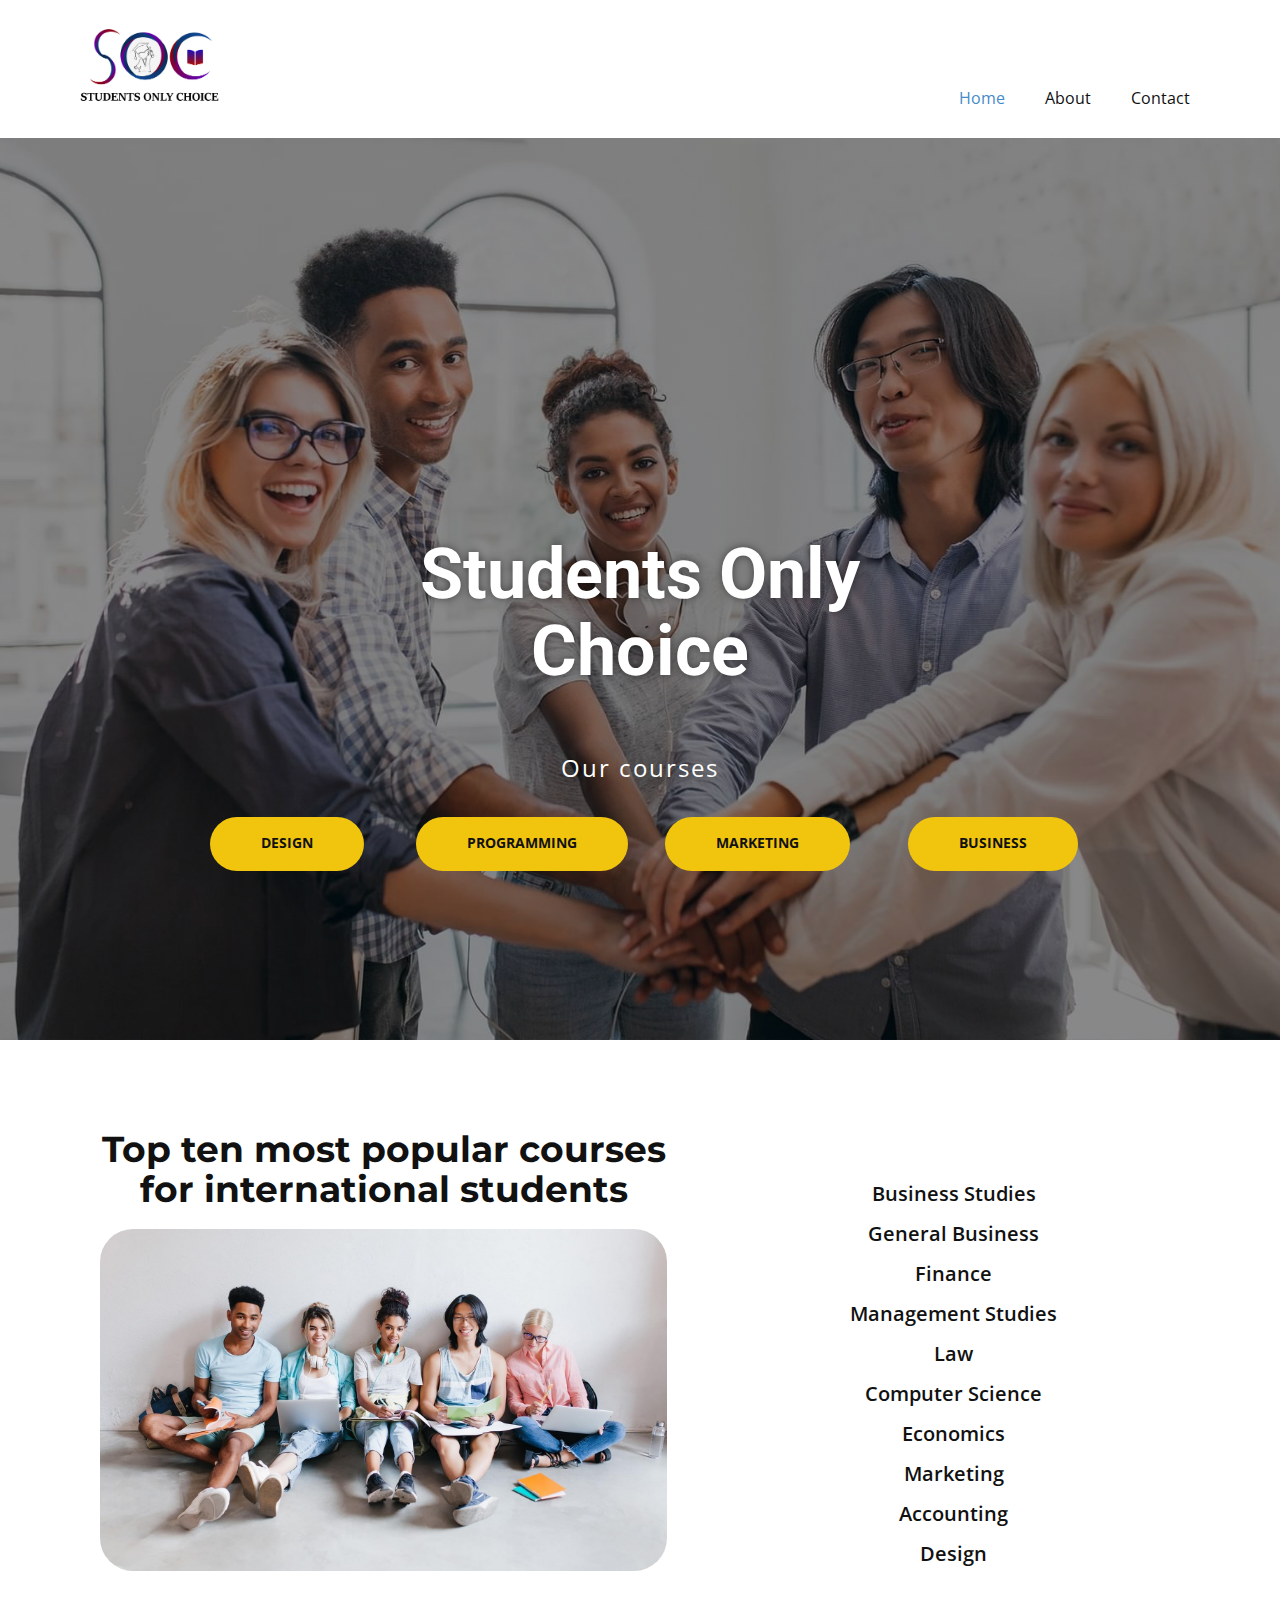
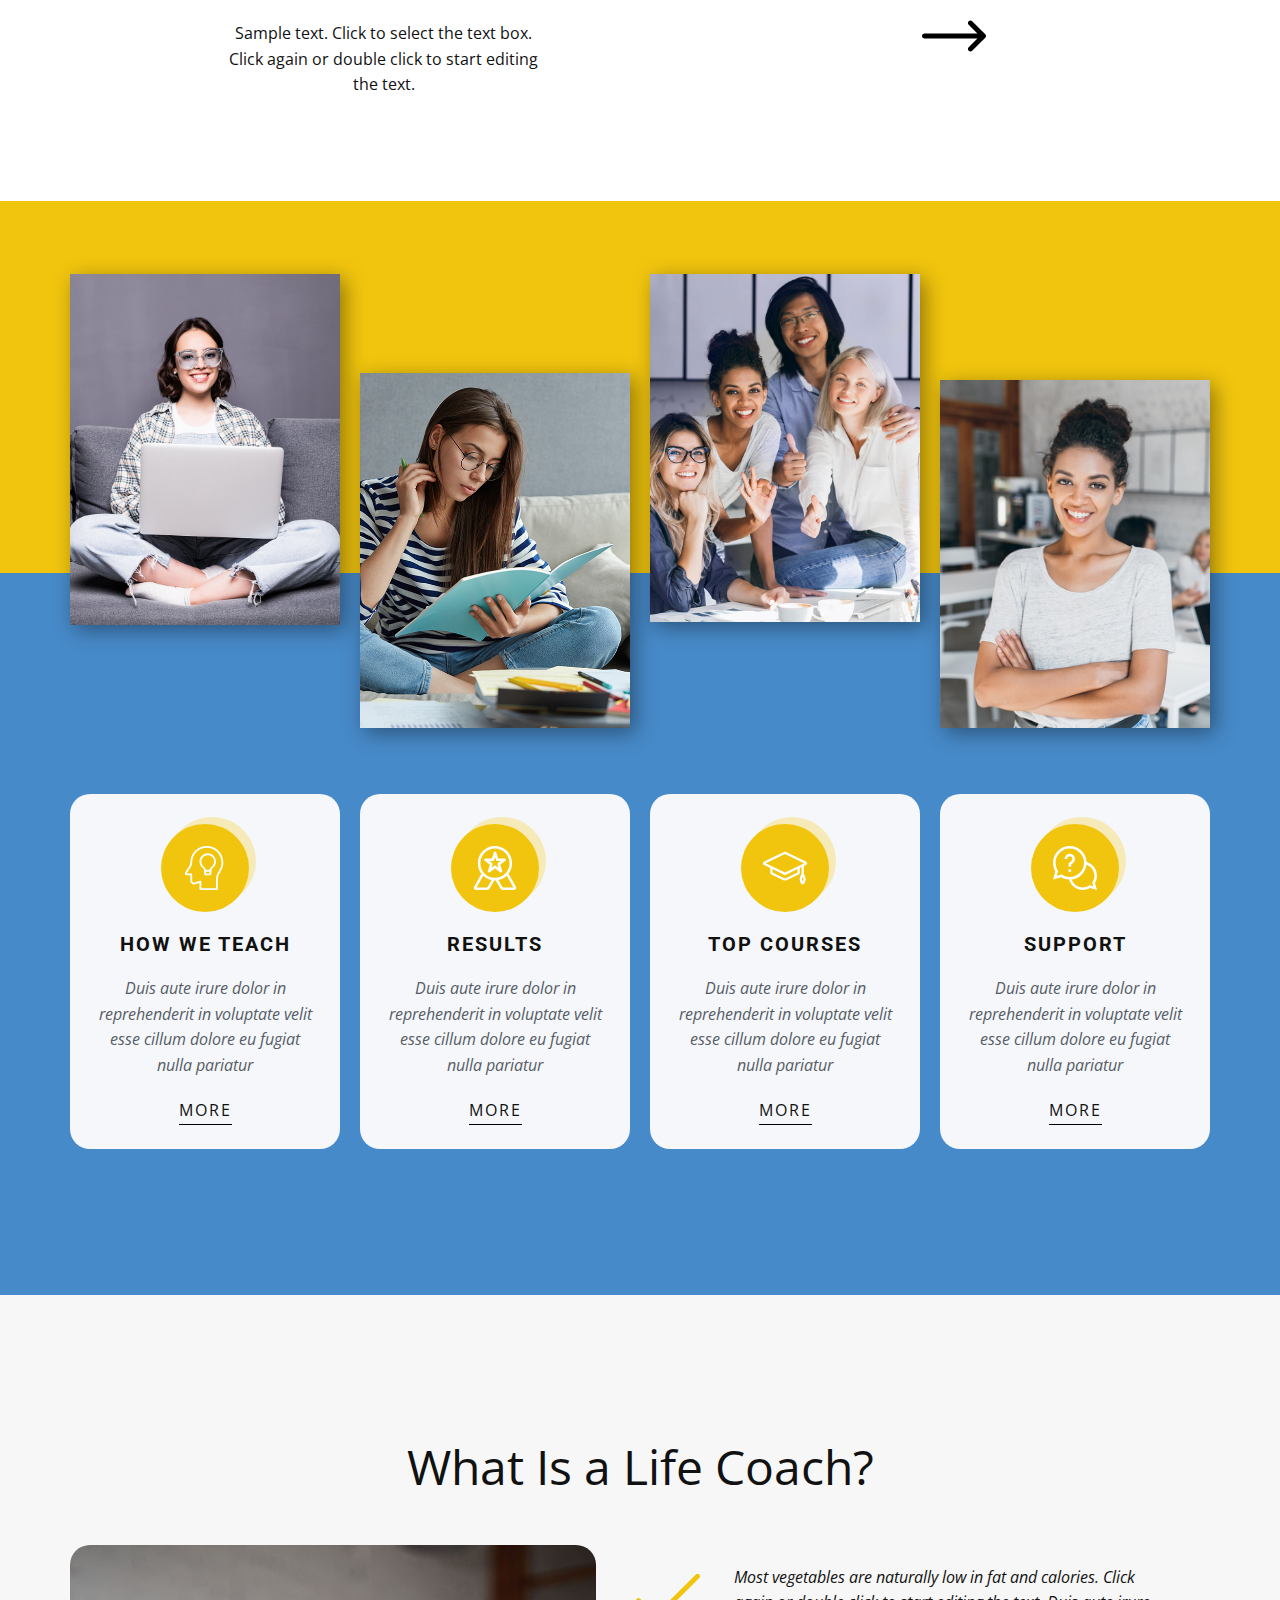
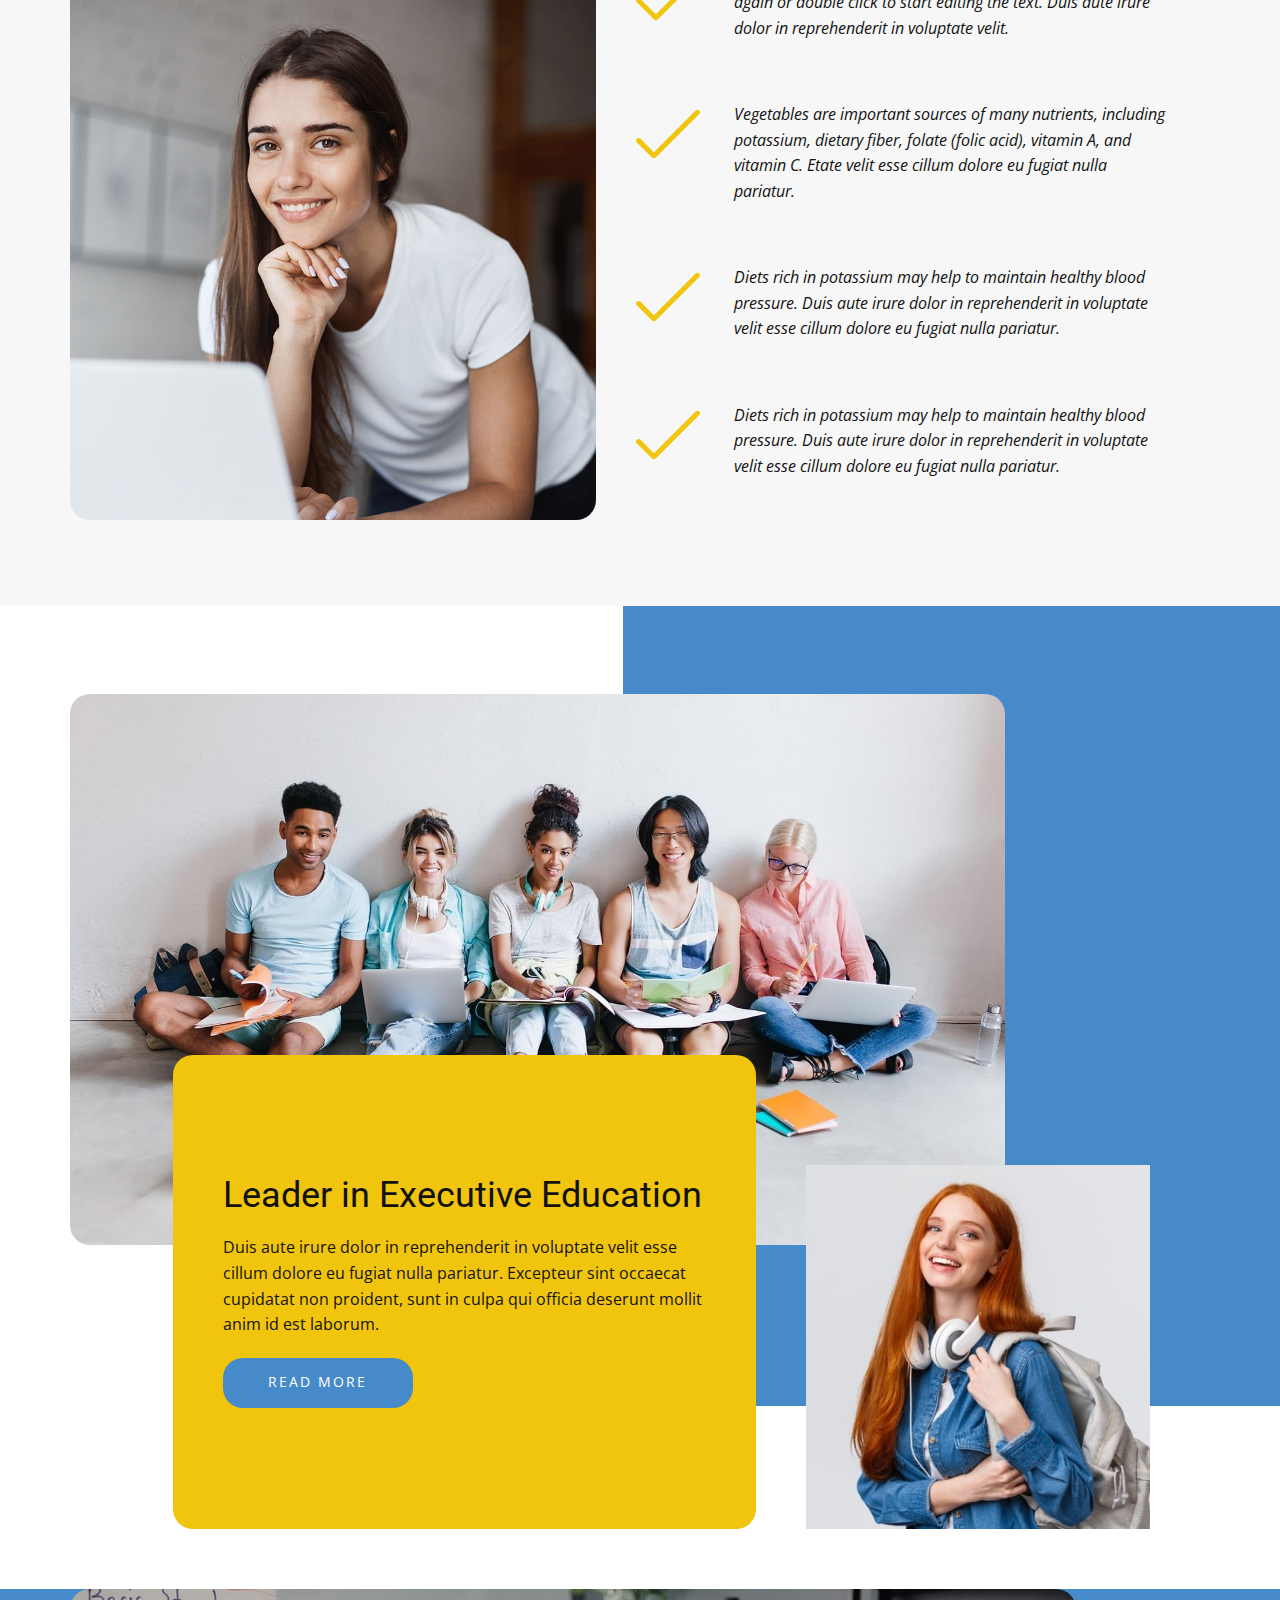
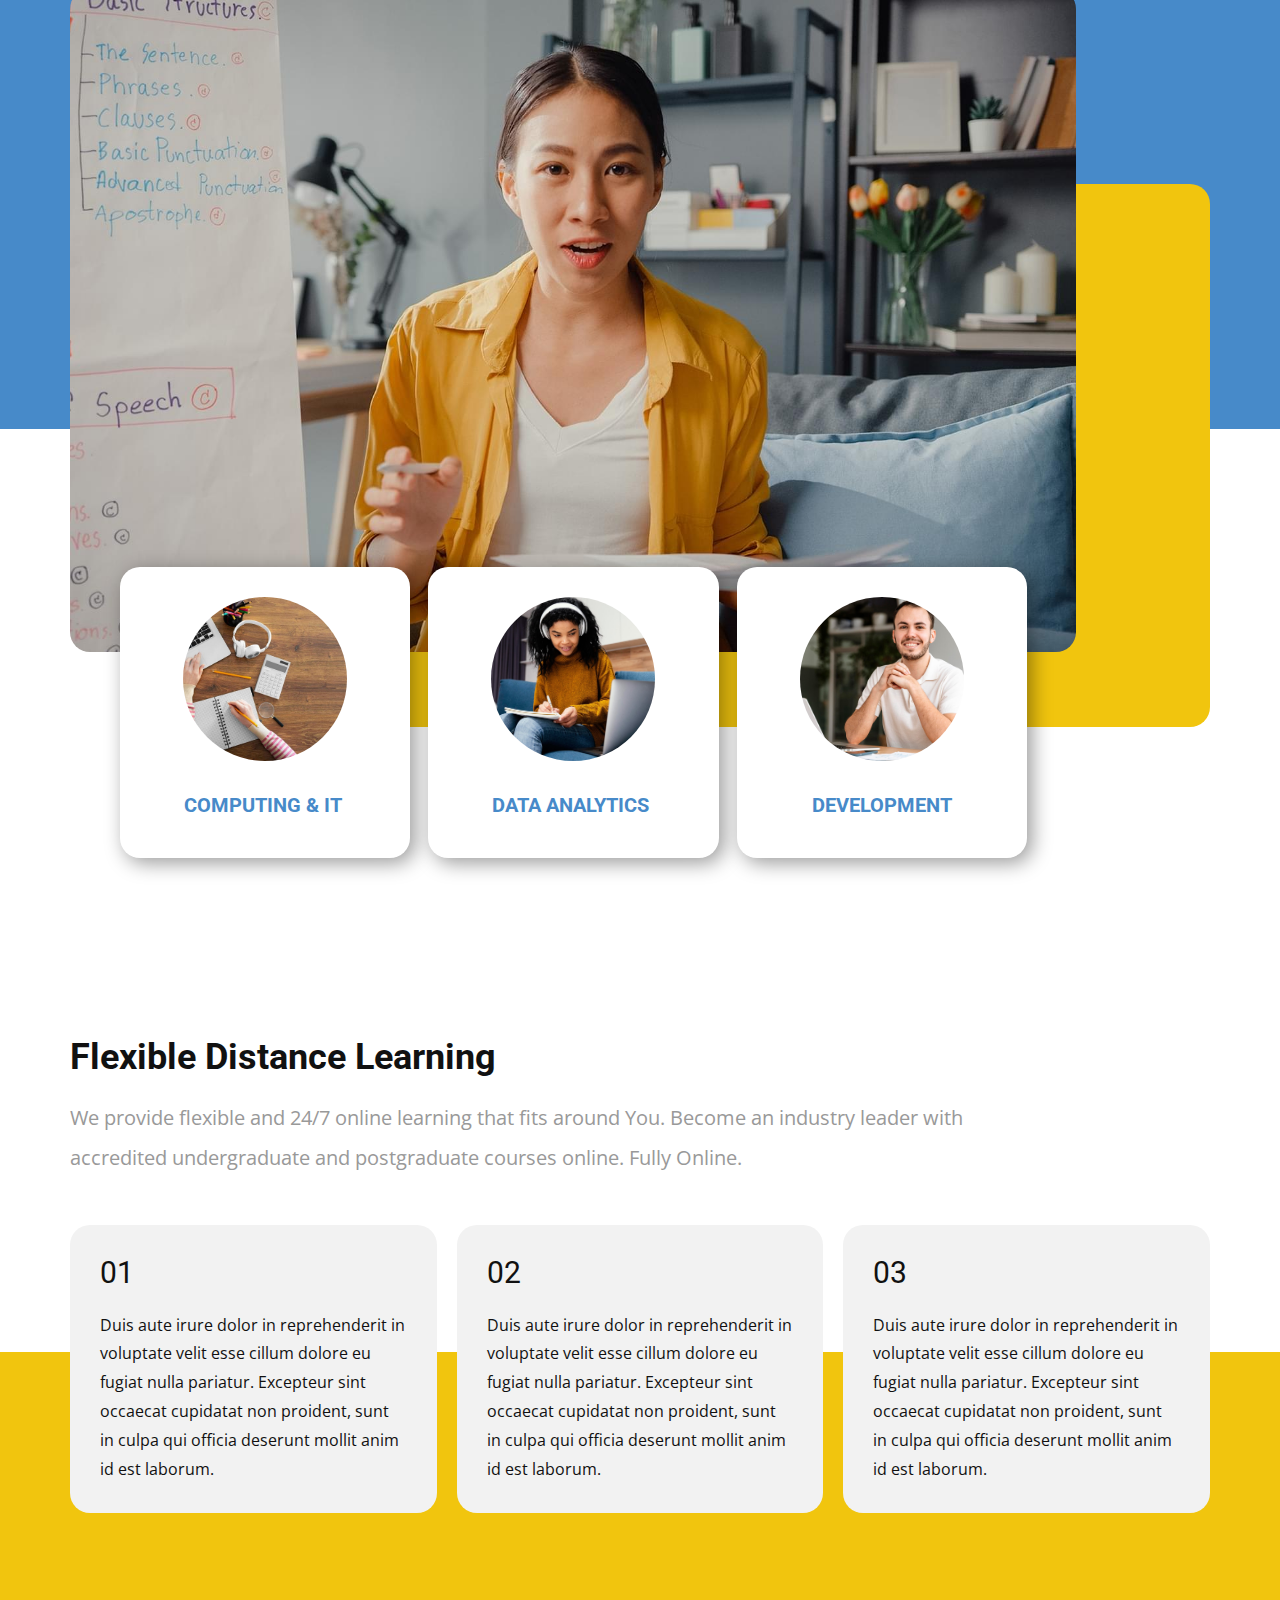
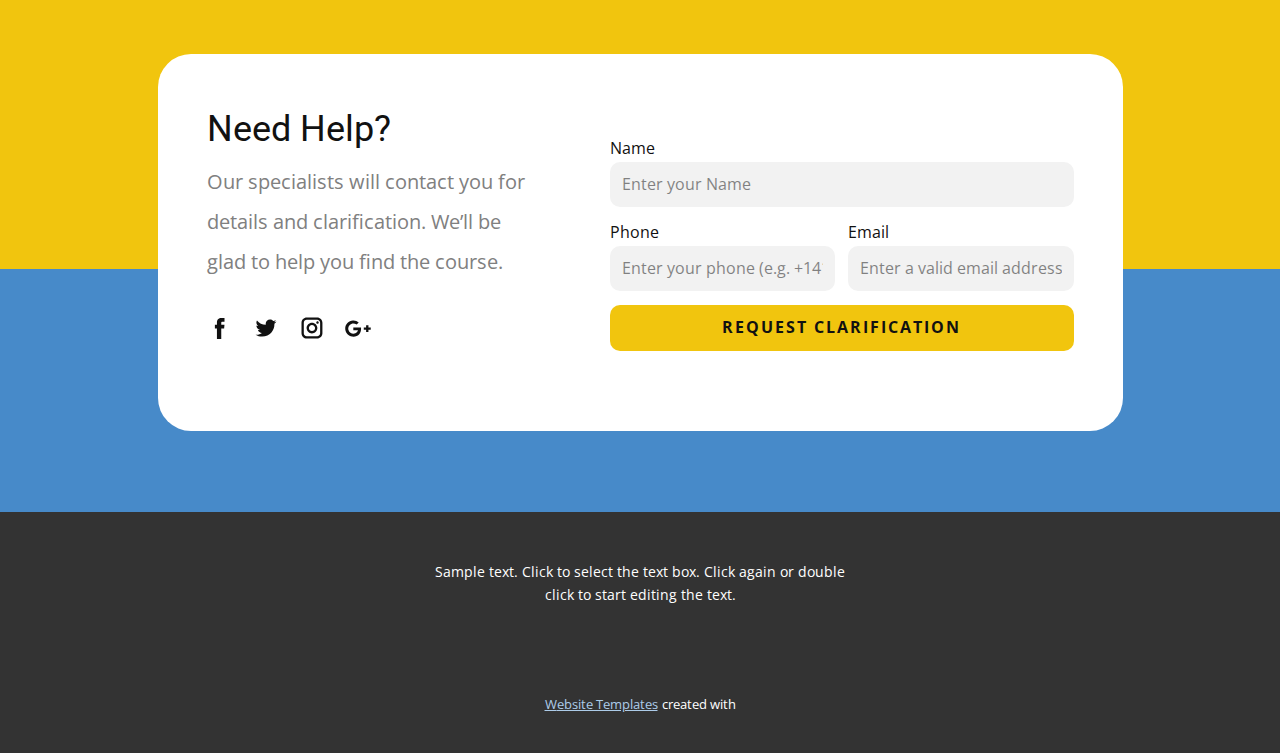
==== commit b277096e: "updated" ====
--- a/index.html
+++ b/index.html
@@ -6,12 +6,12 @@
     <meta name="keywords" content="Students OnlyChoice, ​Top ten most popular courses for international students, ​What Is a Life Coach?, ​Leader in Executive Education, ​Flexible Distance Learning, ​Need Help?">
     <meta name="description" content="">
     <meta name="page_type" content="np-template-header-footer-from-plugin">
-    <title>Home</title>
+    <title>Students Only Choice </title>
+    <link rel="icon" href="images/SOC logo.ico" type="image/icon type">
     <link rel="stylesheet" href="nicepage.css" media="screen">
 <link rel="stylesheet" href="Home.css" media="screen">
     <script class="u-script" type="text/javascript" src="jquery.js" defer=""></script>
     <script class="u-script" type="text/javascript" src="nicepage.js" defer=""></script>
-    <meta name="generator" content="Nicepage 4.2.6, nicepage.com">
     <link id="u-theme-google-font" rel="stylesheet" href="https://fonts.googleapis.com/css?family=Roboto:100,100i,300,300i,400,400i,500,500i,700,700i,900,900i|Open+Sans:300,300i,400,400i,600,600i,700,700i,800,800i">
     <link id="u-page-google-font" rel="stylesheet" href="https://fonts.googleapis.com/css?family=Montserrat:100,100i,200,200i,300,300i,400,400i,500,500i,600,600i,700,700i,800,800i,900,900i|Open+Sans:300,300i,400,400i,600,600i,700,700i,800,800i">
     
@@ -26,15 +26,15 @@
     <script type="application/ld+json">{
 		"@context": "http://schema.org",
 		"@type": "Organization",
-		"name": "",
+		"name": "Students Only Choice",
 		"logo": "images/SOClogo.png"
 }</script>
     <meta name="theme-color" content="#478ac9">
-    <meta property="og:title" content="Home">
+    <meta property="og:title" content="Students Only Choice">
     <meta property="og:type" content="website">
   </head>
   <body data-home-page="Home.html" data-home-page-title="Home" class="u-body"><header class="u-clearfix u-header u-header" id="sec-bd96"><div class="u-clearfix u-sheet u-valign-middle u-sheet-1">
-        <a href="https://nicepage.com" class="u-image u-logo u-image-1" data-image-width="1600" data-image-height="900">
+        <a href="https://studentsonlychoice.com" class="u-image u-logo u-image-1" data-image-width="1600" data-image-height="900">
           <img src="images/SOClogo.png" class="u-logo-image u-logo-image-1">
         </a>
         <nav class="u-menu u-menu-dropdown u-offcanvas u-menu-1">
@@ -95,8 +95,7 @@
             </div>
           </div>
         </div>
-        <p class="u-large-text u-text u-text-variant u-text-white u-text-3">Image from <a href="https://www.freepik.com/photos/people" class="u-active-none u-border-2 u-border-active-grey-5 u-border-hover-grey-5 u-border-white u-btn u-button-link u-button-style u-hover-none u-none u-text-body-alt-color u-btn-5">Freepik</a>
-        </p>
+
       </div>
     </section>
     <section class="u-clearfix u-section-2" id="carousel_62f7">
@@ -206,8 +205,7 @@
           </div>
         </div>
       </div>
-      <p class="u-text u-text-9">Images from <a href="https://www.freepik.com/photos/business" class="u-border-1 u-border-active-white u-border-hover-white u-border-palette-3-base u-btn u-button-link u-button-style u-none u-text-active-palette-3-base u-text-body-alt-color u-text-hover-palette-3-base u-btn-5">Freepik</a>
-      </p>
+
     </section>
     <section class="u-align-center u-clearfix u-image u-section-4" id="carousel_d402">
       <div class="u-clearfix u-sheet u-valign-middle-lg u-valign-middle-sm u-valign-middle-xl u-valign-middle-xs u-sheet-1">
@@ -257,8 +255,7 @@
             </div>
           </div>
         </div>
-        <p class="u-align-center u-text u-text-6">Image from <a href="https://www.freepik.com/photos/music" class="u-active-none u-border-1 u-border-grey-75 u-btn u-button-link u-button-style u-hover-none u-none u-text-body-color u-btn-1">Freepik</a>
-        </p>
+  
       </div>
     </section>
     <section class="u-clearfix u-section-5" id="carousel_3d81">
@@ -273,8 +270,7 @@
                   <div class="u-container-layout u-valign-middle u-container-layout-1">
                     <h2 class="u-text u-text-default u-text-1"> Leader in Executive Education</h2>
                     <p class="u-text u-text-default u-text-2"> Duis aute irure dolor in reprehenderit in voluptate velit esse cillum dolore eu fugiat nulla pariatur. Excepteur sint occaecat cupidatat non proident, sunt in culpa qui officia deserunt mollit anim id est laborum. </p>
-                    <p class="u-text u-text-default u-text-3">Images from <a href="https://freepik.com/photos/people" class="u-active-none u-border-1 u-border-palette-1-base u-btn u-button-link u-button-style u-hover-none u-none u-text-palette-1-base u-btn-1">Freepik</a>
-                    </p>
+              
                     <a href="https://nicepage.com/k/retro-website-templates" class="u-btn u-btn-round u-button-style u-radius-20 u-btn-2">read more</a>
                   </div>
                 </div>
@@ -322,8 +318,7 @@
           </div>
         </div>
       </div>
-      <p class="u-align-center u-text u-text-4">Images from <a href="https://www.freepik.com/photos/school" class="u-border-1 u-border-active-palette-3-base u-border-hover-palette-3-base u-border-palette-3-base u-btn u-button-link u-button-style u-none u-text-active-grey-75 u-text-body-color u-text-hover-grey-75 u-btn-1">Freepik</a>
-      </p>
+      
     </section>
     <section class="u-clearfix u-palette-3-base u-section-7" id="carousel_c191">
       <div class="u-expanded-width u-shape u-shape-rectangle u-white u-shape-1"></div>
@@ -412,15 +407,12 @@
         <p class="u-small-text u-text u-text-variant u-text-1">Sample text. Click to select the text box. Click again or double click to start editing the text.</p>
       </div></footer>
     <section class="u-backlink u-clearfix u-grey-80">
-      <a class="u-link" href="https://nicepage.com/website-templates" target="_blank">
+      <a class="u-link" href="" target="_blank">
         <span>Website Templates</span>
       </a>
       <p class="u-text">
         <span>created with</span>
       </p>
-      <a class="u-link" href="" target="_blank">
-        <span>Website Builder Software</span>
-      </a>. 
     </section>
   </body>
 </html>